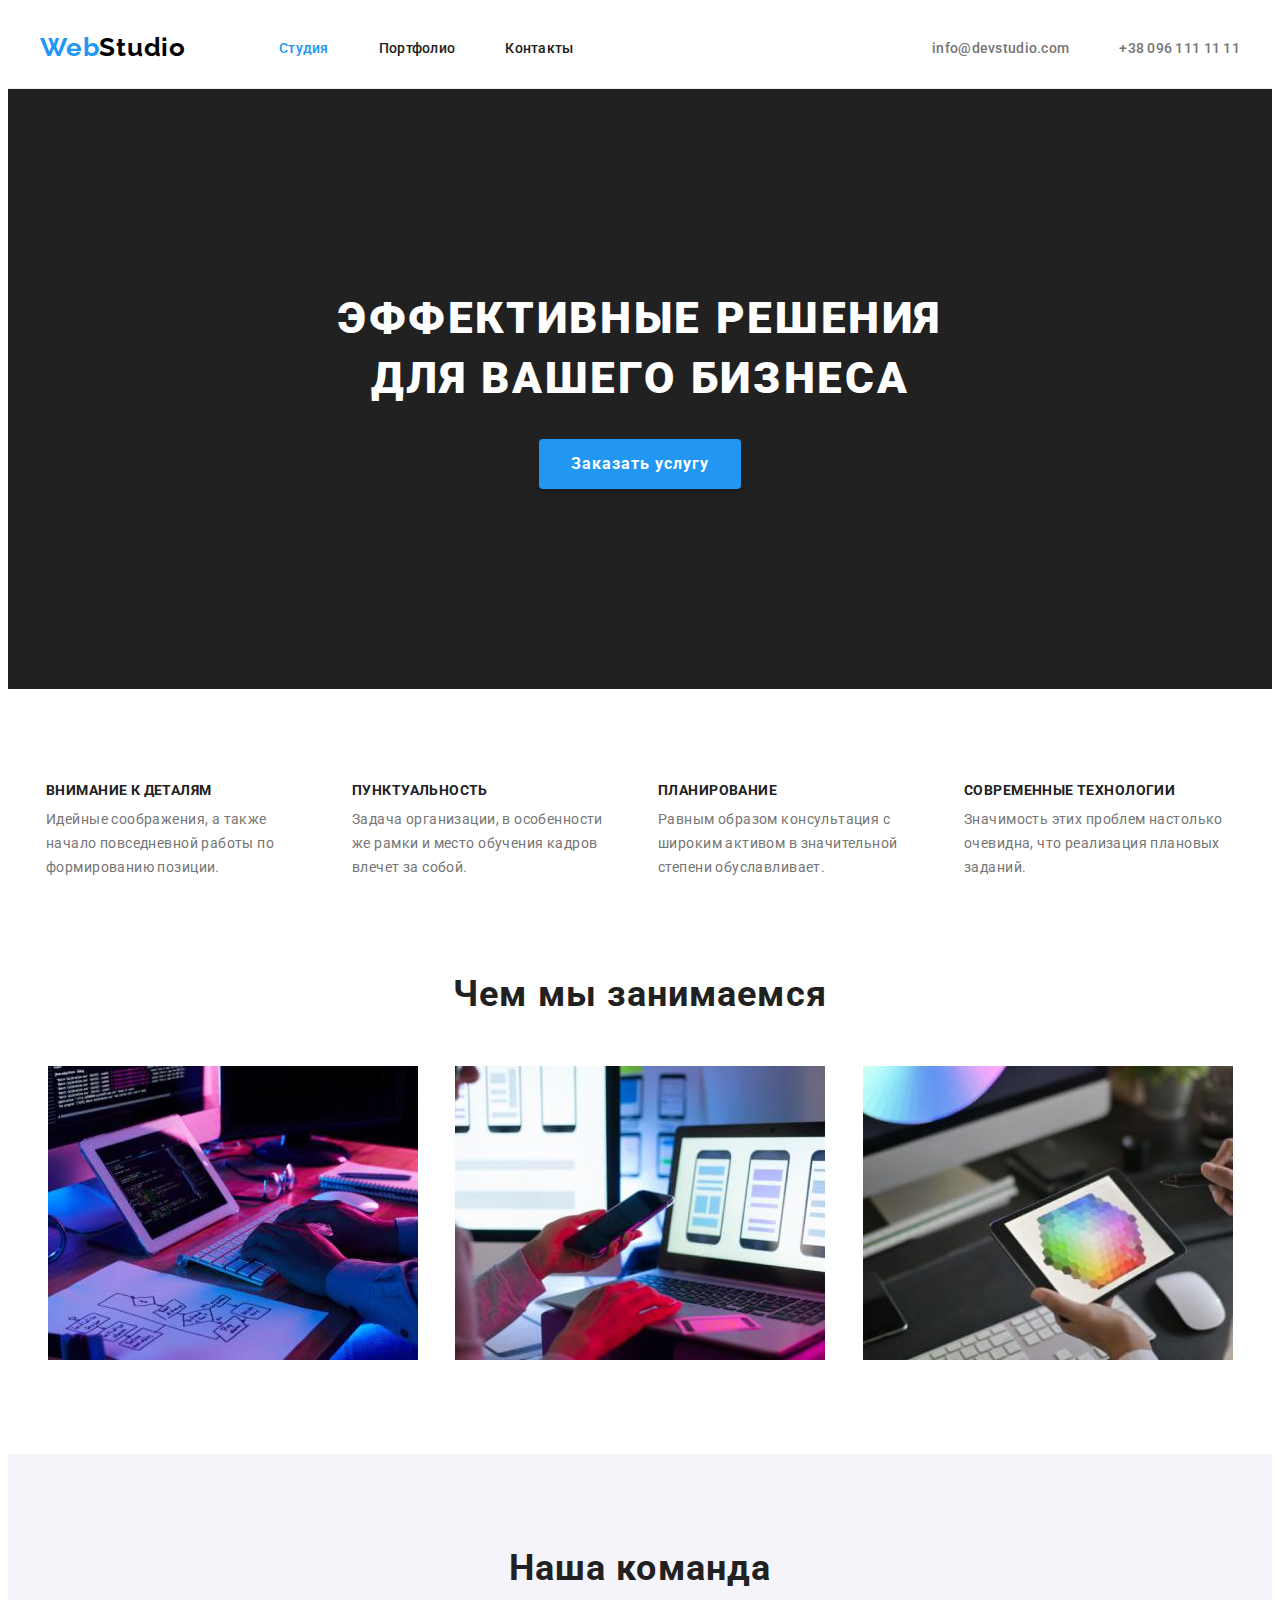
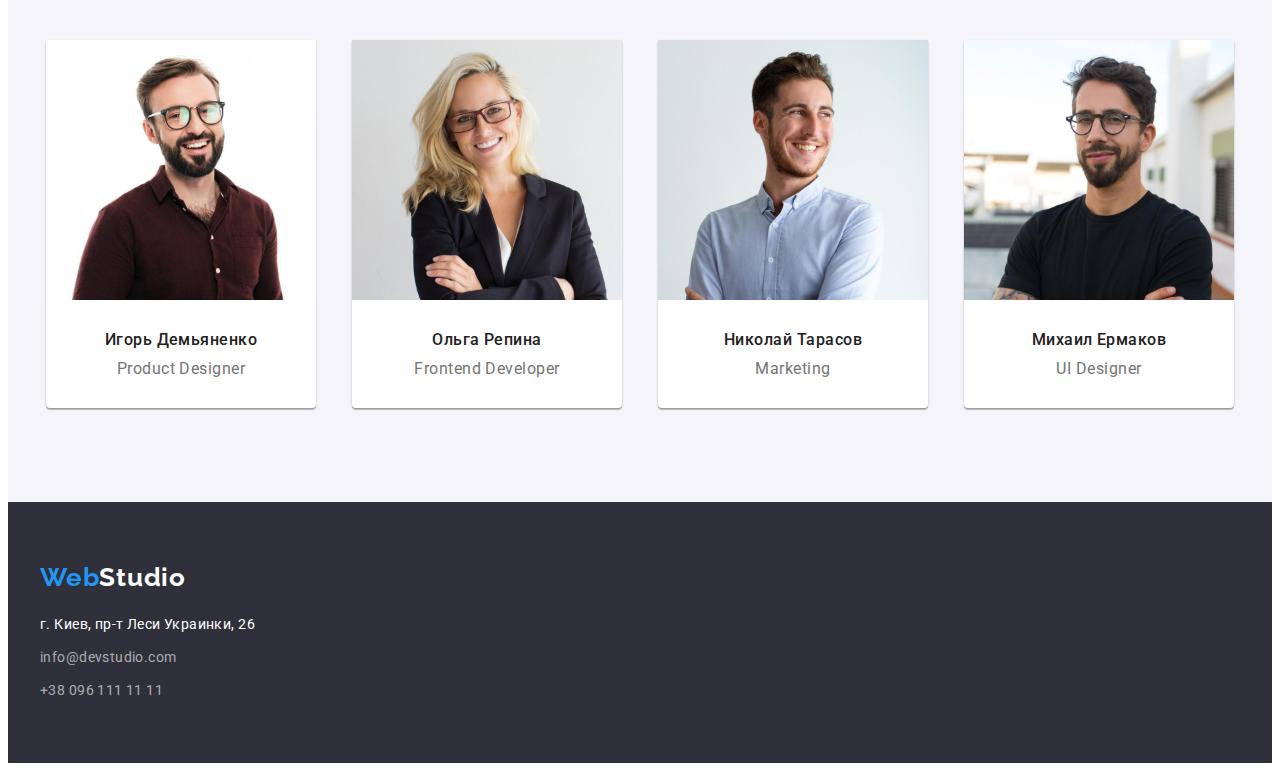
==== index.html @ 82dda958 "1" ====
<!DOCTYPE html>
<html lang="ru">

<head>
    <meta charset="UTF-8">
    <meta http-equiv="X-UA-Compatible" content="IE=edge">
    <meta name="viewport" content="width=device-width, initial-scale=1.0">
    <link rel="stylesheet" href="https://cdnjs.cloudflare.com/ajax/libs/modern-normalize/1.1.0/modern-normalize.min.css" integrity="sha512-wpPYUAdjBVSE4KJnH1VR1HeZfpl1ub8YT/NKx4PuQ5NmX2tKuGu6U/JRp5y+Y8XG2tV+wKQpNHVUX03MfMFn9Q==" crossorigin="anonymous" referrerpolicy="no-referrer" />
    <link rel="preconnect" href="https://fonts.googleapis.com">
    <link rel="preconnect" href="https://fonts.gstatic.com" crossorigin>
    <link href="https://fonts.googleapis.com/css2?family=Raleway:wght@700&family=Roboto:wght@400;500;700;900&display=swap"
        rel="stylesheet">
    <link rel="stylesheet" href="./css/styles.css">
    <title>WebStudio</title>
</head>

<body>
    <header class="header">
        <div class="container header-container">
            <div class="header-logo"><a href="index.html" class="link logo-dark"><span class="web">Web</span>Studio</a></div>
                <nav class="header-nav">
                        <ul class="menu-list">
                            <li class="menu-item">
                                <a href="index.html" class="link menu-link current">Студия</a>
                            </li>
                            <li class="menu-item">
                                <a href="portfolio.html" class="link menu-link">Портфолио</a>
                            </li>
                            <li class="menu-item">
                                <a href="" class="link menu-link">Контакты</a>
                            </li>
                        </ul>
                </nav>
                <ul class="contacts-list">
                        <li class="contacts-item">
                            <a href="mailto:info@devstudio.com" class="link header-mail">info@devstudio.com</a>
                        </li>
                        <li class="contacts-item">
                            <a href="tel:+380961111111" class="link header-tel">+38 096 111 11 11</a>
                        </li>
                </ul>
        </div>
    </header>
        <main>
            <section class="first-section">
                <div class="container hero-section">
                    <h1 class="hero-title">Эффективные решения<br>для вашего бизнеса</h1>
                    <button type="button" class="hero-btn">Заказать услугу</button>
                </div>
            </section>
            <section class="second-section">
                <div class="container">
                    <h2 class="visually-hidden">Почему стоит выбрать нас</h2>
                    <ul class="reasons-list">
                        <li class="reasons-item">
                            <h3 class="reasons-item-title">Внимание к деталям</h3>
                            <p class="reasons-item-text">Идейные соображения, а также начало повседневной работы по формированию позиции.</p>
                        </li>

                        <li class="reasons-item">
                            <h3 class="reasons-item-title">Пунктуальность</h3>
                            <p class="reasons-item-text">Задача организации, в особенности же рамки и место обучения кадров влечет за собой.</p>
                        </li>

                        <li class="reasons-item">
                            <h3 class="reasons-item-title">Планирование</h3>
                            <p class="reasons-item-text">Равным образом консультация с широким активом в значительной степени обуславливает.</p>
                        </li>

                        <li class="reasons-item">
                            <h3 class="reasons-item-title">Современные технологии</h3>
                            <p class="reasons-item-text">Значимость этих проблем настолько очевидна, что реализация плановых заданий.</p>
                        </li>
                    </ul>
                </div>
            </section>
            <section class="third-section">
                <div class="container">
                    <h2 class="about-title">Чем мы занимаемся</h2>
                    <ul class="about-list">
                        <li class="about-list-item">
                            <img src="images/box-1.jpg" alt="Человек печатает на клавиатуре" width="370" height="294">
                        </li>
                        <li class="about-list-item">
                            <img src="images/box-2.jpg" alt="Человек держит телефон в руке" width="370" height="294">
                        </li>
                        <li class="about-list-item">
                            <img src="images/box-3.jpg" alt="Человек держит планшет в руке" width="370" height="294">
                        </li>
                    </ul>
                </div>
            </section>
            <section class="fourth-section workers-section">
                <div class="container">
                    <h2 class="workers-title">Наша команда</h2>
                    <ul class="workers-list">
                        <li class="workers-item">
                            <img src="images/img-1.jpg" alt="Фото Игоря Демьяненко" width="270" height="260">
                            <div class="workers-item-description">
                                <h3 class="workers-item-title">Игорь Демьяненко</h3>
                                <p lang="en" class="workers-item-text">Product Designer</p>
                            </div>
                        </li>
                        <li class="workers-item">
                            <img src="images/img-2.jpg" alt="Фото Ольги Репиной" width="270" height="260">
                            <div class="workers-item-description">
                                <h3 class="workers-item-title">Ольга Репина</h3>
                                <p lang="en" class="workers-item-text">Frontend Developer</p>
                            </div>
                        </li>
                        <li class="workers-item">
                            <img src="images/img-3.jpg" alt="Фото Николая Тарасова" width="270" height="260">
                            <div class="workers-item-description">
                                <h3 class="workers-item-title">Николай Тарасов</h3>
                                <p lang="en" class="workers-item-text">Marketing</p>
                            </div>
                        </li>
                        <li class="workers-item">
                            <img src="images/img-4.jpg" alt="Фото Михаила Ермакова" width="270" height="260">
                            <div class="workers-item-description">
                                <h3 class="workers-item-title">Михаил Ермаков</h3>
                                <p lang="en" class="workers-item-text">UI Designer</p>
                            </div>
                        </li>
                    </ul>
                </div>
            </section>
        </main>
        <footer class="footer">
            <div class="container">
                <div class="footer-logo"><a href="index.html" class="link logo-light"><span class="web">Web</span>Studio</a></div>
                <address class="contacts-adress">
                    <a href="https://goo.gl/maps/1FZgf9AXrZL42kgU6" target="_blank" rel="noopener noreferrer" class="link address">г. Киев, пр-т Леси Украинки, 26</a>
                </address>
                <ul>
                    <li class="contacts-list-item">
                        <a href="mailto:info@devstudio.com" class="link footer-mail">info@devstudio.com</a>
                    </li>
                    <li class="contacts-list-item">
                        <a href="tel:+380961111111" class="link footer-tel">+38 096 111 11 11</a>
                    </li>
                </ul>
            </div>
        </footer>
</body>
</html>
---- css/styles.css ----
:root {
  --header-color: #212121;
  --primary-title-color: #ffffff;
  --secondary-title-color: #212121;
  --primary-text-color: #757575;
  --accent-color: #2196f3;
  --hero-backgrond: #2f303a;
  --footer-background: #2f303a;
}
p,
h1,
h2,
h3,
h4,
h5,
h6 {
  margin: 0;
}

ul {
  margin: 0;
  padding: 0;
  list-style: none;
}

img {
  display: block;
}

button {
  cursor: pointer;
}

body {
  font-family: "Roboto", sans-serif;
}

.container {
  width: 1200px;
  padding-left: 15px;
  padding-right: 15px;
  margin: 0 auto;
}

.link {
  text-decoration: none;
}

.web {
  width: 145px;
  height: 31px;
  left: 215px;
  top: 24px;
  font-family: Raleway;
  font-weight: 700;
  font-size: 26px;
  line-height: 1.19;
  letter-spacing: 0.03em;
  color: var(--accent-color);
}

.logo-dark {
  width: 145px;
  height: 31px;
  left: 215px;
  top: 24px;
  font-family: Raleway;
  font-weight: 700;
  font-size: 26px;
  line-height: 1.19;
  letter-spacing: 0.03em;
  color: #000000;
}

.logo-light {
  width: 145px;
  height: 31px;
  left: 215px;
  top: 2157px;
  font-family: Raleway;
  font-weight: 700;
  font-size: 26px;
  line-height: 1.19;
  letter-spacing: 0.03em;
  color: #ffffff;
}

.visually-hidden {
  position: absolute;
  white-space: nowrap;
  width: 1px;
  height: 1px;
  overflow: hidden;
  border: 0;
  padding: 0;
  clip: rect(0 0 0 0);
  clip-path: inset(50%);
  margin: -1px;
}

/* ----------------------------------------header--------------------------------------- */
.header {
  padding-top: 24px;
  padding-bottom: 25px;
  display: flex;
  align-items: center;
  border-bottom: 1px solid #ececec;
}

.header-container {
  display: flex;
  align-items: center;
}

.header-nav {
  align-items: center;
}

.header-logo {
  margin-right: 93px;
}

.menu-list {
  display: flex;
}

.menu-item:not(:last-child) {
  margin-right: 50px;
}

.menu-link {
  font-weight: 500;
  font-size: 14px;
  line-height: 1.14;
  letter-spacing: 0.02em;
  color: var(--header-color);
}

.menu-link:hover,
.menu-link:focus {
  color: var(--accent-color);
}

.contacts-list {
  display: flex;
  margin-left: auto;
}

.contacts-item:not(:last-child) {
  margin-right: 50px;
}

.header-tel {
  font-weight: 500;
  font-size: 14px;
  line-height: 1.14;
  letter-spacing: 0.02em;
  color: var(--primary-text-color);
}

.header-tel:hover,
.header-tel:focus {
  color: var(--accent-color);
}

.header-mail {
  font-weight: 500;
  font-size: 14px;
  line-height: 1.14;
  letter-spacing: 0.02em;
  color: var(--primary-text-color);
}

.header-mail:hover,
.header-mail:focus {
  color: var(--accent-color);
}

.current {
  color: var(--accent-color);
}

/* -------------------------------------------studio main---------------------------- */
.first-section {
  background-color: #212121;
}

.hero-section {
  width: 1200px;
  padding-top: 200px;
  padding-bottom: 200px;
}

.hero-section .hero-title {
  font-weight: 900;
  font-size: 44px;
  line-height: 1.36;
  letter-spacing: 0.06em;
  text-transform: uppercase;
  color: var(--primary-title-color);
  margin-bottom: 30px;
  text-align: center;
}

.hero-btn {
  font-family: inherit;
  font-weight: 700;
  font-size: 16px;
  line-height: 1.87;
  letter-spacing: 0.06em;
  color: #ffffff;
  background: #2196f3;
  box-shadow: 0px 4px 4px rgba(0, 0, 0, 0.15);
  border-radius: 4px;
  border: 1px;
  min-width: 200px;
  display: block;
  padding: 10px 32px;
  margin: 0 auto;
}

.hero-btn:hover,
.hero-btn:focus {
  background: #188ce8;
  box-shadow: 0px 4px 4px rgba(0, 0, 0, 0.15);
  border-radius: 4px;
}

.second-section {
  padding-top: 94px;
  padding-bottom: 94px;
}

.reasons-list {
  display: flex;
  justify-content: space-evenly;
  align-items: flex-start;
}

.reasons-item {
  width: 270px;
}

.reasons-item:not(:last-child) {
  margin-right: 30px;
}

.reasons-item-title {
  font-size: 14px;
  line-height: 1.14;
  letter-spacing: 0.03em;
  text-transform: uppercase;
  color: var(--secondary-title-color);
  margin-bottom: 10px;
}

.reasons-item-text {
  font-size: 14px;
  line-height: 1.71;
  letter-spacing: 0.03em;
  color: var(--primary-text-color);
}

.third-section {
  padding-bottom: 94px;
}

.about-title {
  font-size: 36px;
  line-height: 1.16;
  text-align: center;
  letter-spacing: 0.03em;
  color: var(--secondary-title-color);
  margin-bottom: 50px;
}

.about-list {
  display: flex;
  justify-content: space-evenly;
}

.about-list-item:not(:last-child) {
  margin-right: 30px;
}

.fourth-section {
  padding-top: 94px;
  padding-bottom: 94px;
}

.workers-section {
  background-color: #f5f4fa;
}

.workers-title {
  font-size: 36px;
  line-height: 1.16;
  text-align: center;
  letter-spacing: 0.03em;
  color: var(--secondary-title-color);
  margin-bottom: 50px;
}

.workers-list {
  display: flex;
  justify-content: space-evenly;
}

.workers-item {
  background: #ffffff;
  box-shadow: 0px 1px 3px rgba(0, 0, 0, 0.12), 0px 1px 1px rgba(0, 0, 0, 0.14),
    0px 2px 1px rgba(0, 0, 0, 0.2);
  border-radius: 0px 0px 4px 4px;
}

.workers-item:not(:last-child) {
  margin-right: 30px;
}

.workers-item-description {
  padding-top: 30px;
  padding-bottom: 30px;
  text-align: center;
}

.workers-item-title {
  font-weight: 500;
  font-size: 16px;
  line-height: 1.19;
  letter-spacing: 0.03em;
  color: var(--secondary-title-color);
  margin-bottom: 10px;
}

.workers-item-text {
  font-size: 16px;
  line-height: 1.19;
  letter-spacing: 0.03em;
  color: var(--primary-text-color);
}

/* ----------------------------------portfolio main----------------------- */
.portfolio-section {
  padding-top: 94px;
  padding-bottom: 94px;
}

.filters-list {
  display: flex;
  margin-bottom: 50px;
  justify-content: center;
}

.filters-btn {
  font-family: inherit;
  font-weight: 500;
  font-size: 16px;
  line-height: 1.62;
  text-align: center;
  letter-spacing: 0.03em;
  color: var(--secondary-title-color);
  margin-right: 8px;
  padding: 6px 22px;
  background-color: #f5f4fa;
  border-color: #f5f4fa;
  border: 1px;
  border-radius: 4px;
}

.filters-btn:hover,
.filters-btn:focus {
  font-family: inherit;
  font-weight: 500;
  font-size: 16px;
  line-height: 1.62;
  text-align: center;
  letter-spacing: 0.03em;
  color: #ffffff;
  background-color: var(--accent-color);
  box-shadow: 0px 3px 1px rgba(0, 0, 0, 0.1), 0px 1px 2px rgba(0, 0, 0, 0.08),
    0px 2px 2px rgba(0, 0, 0, 0.12);
}

.work-examples-list {
  display: flex;
  flex-wrap: wrap;
  margin-left: -30px;
  margin-bottom: -30px;
}

.work-examples-item {
  flex-basis: calc((100% - 3 * 30px) / 3);
  margin-left: 30px;
  margin-bottom: 30px;
}

.work-examples-description {
  padding: 20px 24px;
  border: 1px solid #eeeeee;
}

.work-examples-title {
  font-size: 18px;
  line-height: 2;
  letter-spacing: 0.06em;
  color: var(--secondary-title-color);
  margin-bottom: 4px;
}

.work-examples-text {
  font-size: 16px;
  line-height: 1.87;
  letter-spacing: 0.03em;
  color: var(--primary-text-color);
}
/* -----------------------------footer------------------------ */

.footer {
  background-color: var(--hero-backgrond);
  padding-top: 60px;
  padding-bottom: 60px;
}

.footer-logo {
  margin-bottom: 20px;
}

.footer-mail {
  font-weight: 400;
  font-size: 14px;
  line-height: 1.71;
  letter-spacing: 0.03em;
  color: rgba(255, 255, 255, 0.6);
}

.footer-mail:hover,
.footer-mail:focus {
  color: var(--accent-color);
}

.footer-tel {
  font-weight: 400;
  font-size: 14px;
  line-height: 1.71;
  letter-spacing: 0.03em;
  color: rgba(255, 255, 255, 0.6);
}

.footer-tel:hover,
.footer-tel:focus {
  color: var(--accent-color);
}

.contacts-adress {
  margin-bottom: 9px;
}

.contacts-list-item:not(:last-child) {
  margin-bottom: 9px;
}

.address {
  font-style: normal;
  font-weight: 400;
  font-size: 14px;
  line-height: 1.71;
  letter-spacing: 0.03em;
  color: #ffffff;
}

.address:hover,
.address:focus {
  color: var(--accent-color);
}
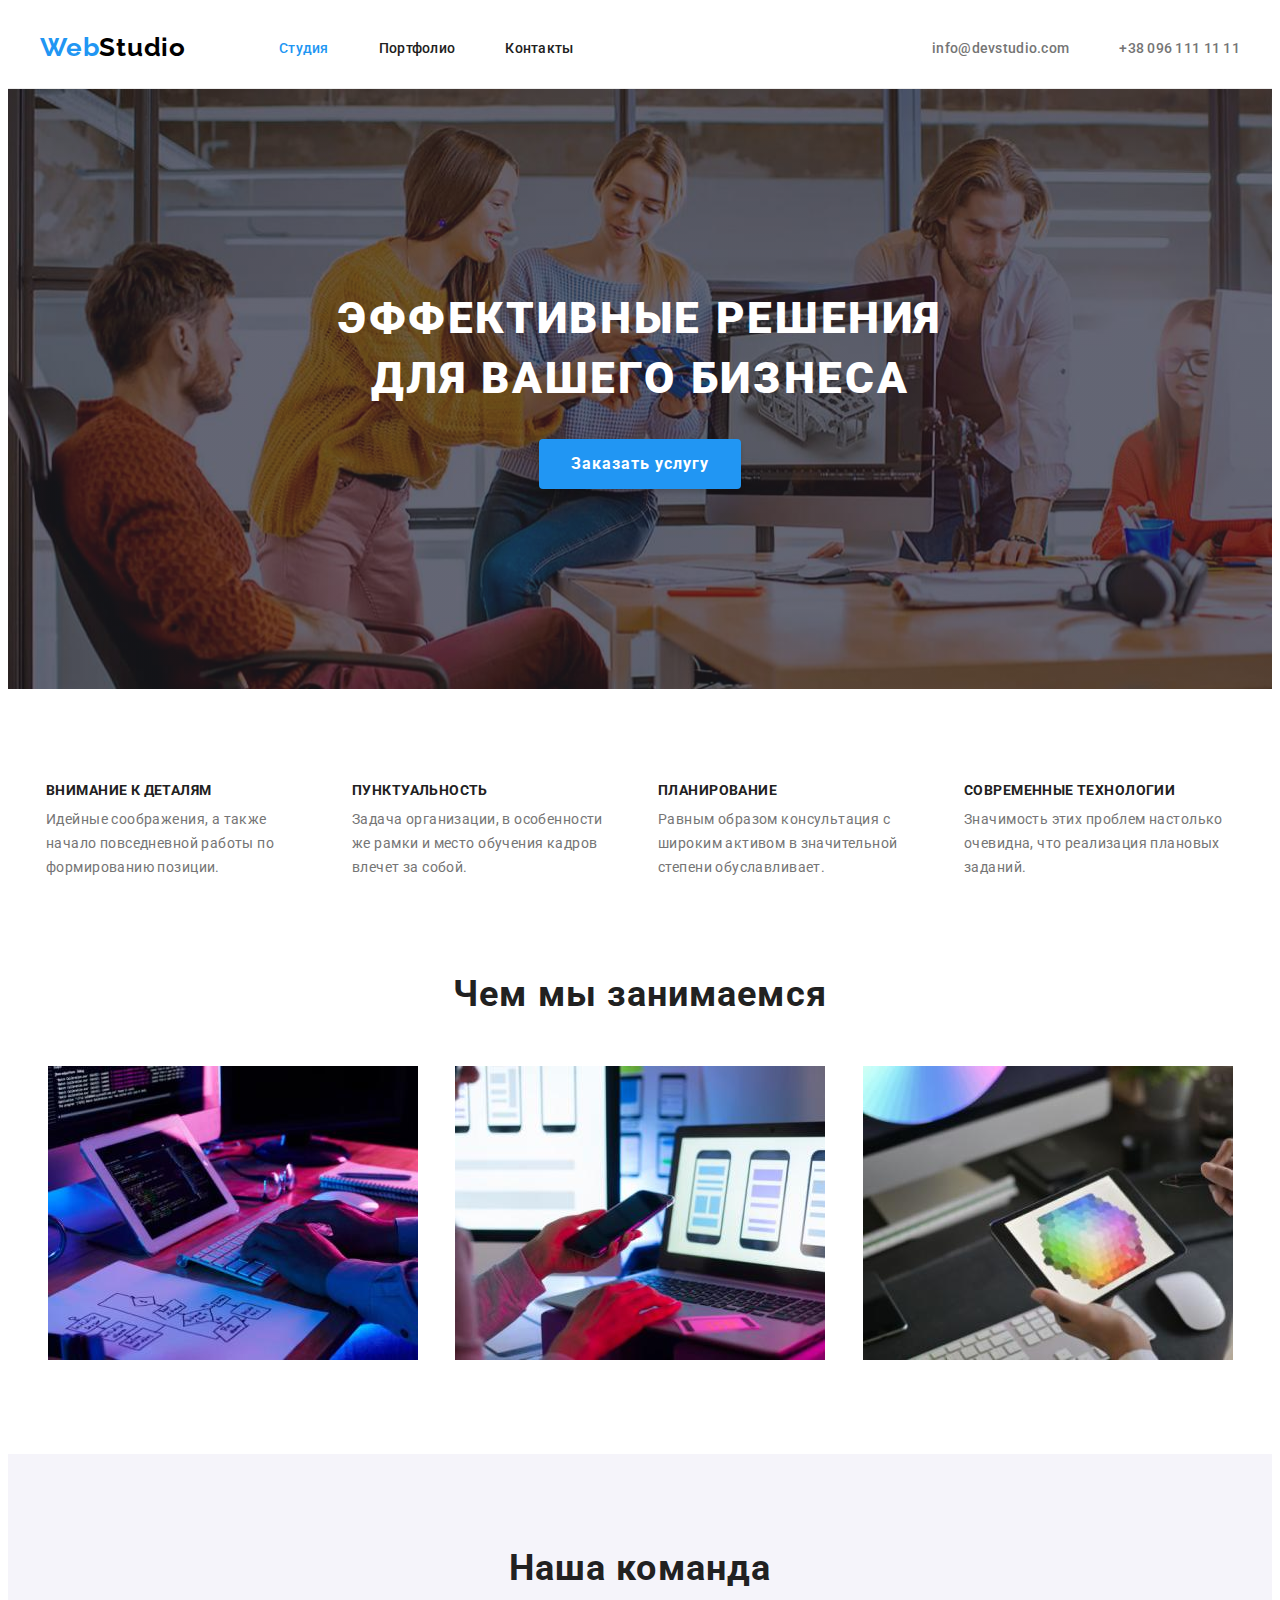
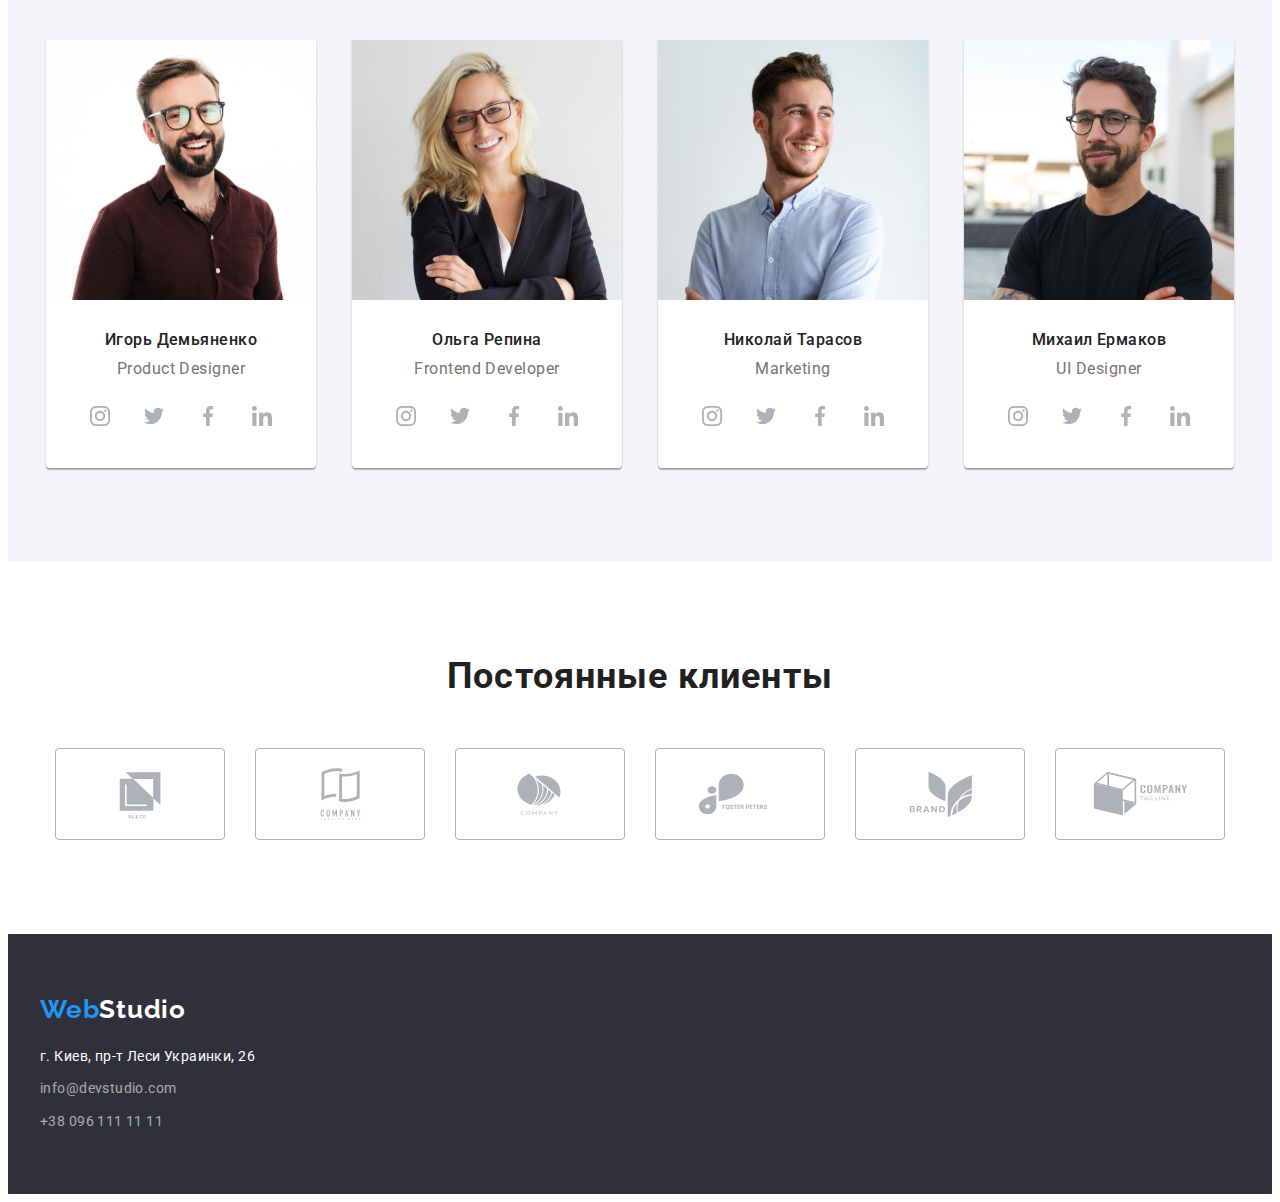
==== commit d6264560: "Добавила секцию клиентов" ====
--- a/index.html
+++ b/index.html
@@ -99,6 +99,36 @@
                             <div class="workers-item-description">
                                 <h3 class="workers-item-title">Игорь Демьяненко</h3>
                                 <p lang="en" class="workers-item-text">Product Designer</p>
+                                <ul class="social-list workers-social">
+                                    <li class="social-item">
+                                        <a href="" class="social-link">
+                                            <svg class="social-icon" width="20" height="20">
+                                                <use href="./images/sprite.svg#icon-instagram"></use>
+                                            </svg>
+                                        </a>
+                                    </li>
+                                    <li class="social-item">
+                                        <a href="" class="social-link">
+                                            <svg class="social-icon" width="20" height="20">
+                                                <use href="./images/sprite.svg#icon-twitter"></use>
+                                            </svg>
+                                        </a>
+                                    </li>
+                                    <li class="social-item">
+                                        <a href="" class="social-link">
+                                            <svg class="social-icon" width="20" height="20">
+                                                <use href="./images/sprite.svg#icon-facebook"></use>
+                                            </svg>
+                                        </a>
+                                    </li>
+                                    <li class="social-item">
+                                        <a href="" class="social-link">
+                                            <svg class="social-icon" width="20" height="20">
+                                                <use href="./images/sprite.svg#icon-linkedin"></use>
+                                            </svg>
+                                        </a>
+                                    </li>
+                                </ul>
                             </div>
                         </li>
                         <li class="workers-item">
@@ -106,6 +136,36 @@
                             <div class="workers-item-description">
                                 <h3 class="workers-item-title">Ольга Репина</h3>
                                 <p lang="en" class="workers-item-text">Frontend Developer</p>
+                                <ul class="social-list workers-social">
+                                    <li class="social-item">
+                                        <a href="" class="social-link">
+                                            <svg class="social-icon" width="20" height="20">
+                                                <use href="./images/sprite.svg#icon-instagram"></use>
+                                            </svg>
+                                        </a>
+                                    </li>
+                                    <li class="social-item">
+                                        <a href="" class="social-link">
+                                            <svg class="social-icon" width="20" height="20">
+                                                <use href="./images/sprite.svg#icon-twitter"></use>
+                                            </svg>
+                                        </a>
+                                    </li>
+                                    <li class="social-item">
+                                        <a href="" class="social-link">
+                                            <svg class="social-icon" width="20" height="20">
+                                                <use href="./images/sprite.svg#icon-facebook"></use>
+                                            </svg>
+                                        </a>
+                                    </li>
+                                    <li class="social-item">
+                                        <a href="" class="social-link">
+                                            <svg class="social-icon" width="20" height="20">
+                                                <use href="./images/sprite.svg#icon-linkedin"></use>
+                                            </svg>
+                                        </a>
+                                    </li>
+                                </ul>
                             </div>
                         </li>
                         <li class="workers-item">
@@ -113,6 +173,36 @@
                             <div class="workers-item-description">
                                 <h3 class="workers-item-title">Николай Тарасов</h3>
                                 <p lang="en" class="workers-item-text">Marketing</p>
+                                <ul class="social-list workers-social">
+                                    <li class="social-item">
+                                        <a href="" class="social-link">
+                                            <svg class="social-icon" width="20" height="20">
+                                                <use href="./images/sprite.svg#icon-instagram"></use>
+                                            </svg>
+                                        </a>
+                                    </li>
+                                    <li class="social-item">
+                                        <a href="" class="social-link">
+                                            <svg class="social-icon" width="20" height="20">
+                                                <use href="./images/sprite.svg#icon-twitter"></use>
+                                            </svg>
+                                        </a>
+                                    </li>
+                                    <li class="social-item">
+                                        <a href="" class="social-link">
+                                            <svg class="social-icon" width="20" height="20">
+                                                <use href="./images/sprite.svg#icon-facebook"></use>
+                                            </svg>
+                                        </a>
+                                    </li>
+                                    <li class="social-item">
+                                        <a href="" class="social-link">
+                                            <svg class="social-icon" width="20" height="20">
+                                                <use href="./images/sprite.svg#icon-linkedin"></use>
+                                            </svg>
+                                        </a>
+                                    </li>
+                                </ul>
                             </div>
                         </li>
                         <li class="workers-item">
@@ -120,7 +210,86 @@
                             <div class="workers-item-description">
                                 <h3 class="workers-item-title">Михаил Ермаков</h3>
                                 <p lang="en" class="workers-item-text">UI Designer</p>
+                                <ul class="social-list workers-social">
+                                    <li class="social-item">
+                                        <a href="" class="social-link">
+                                            <svg class="social-icon" width="20" height="20">
+                                                <use href="./images/sprite.svg#icon-instagram"></use>
+                                            </svg>
+                                        </a>
+                                    </li>
+                                    <li class="social-item">
+                                        <a href="" class="social-link">
+                                            <svg class="social-icon" width="20" height="20">
+                                                <use href="./images/sprite.svg#icon-twitter"></use>
+                                            </svg>
+                                        </a>
+                                    </li>
+                                    <li class="social-item">
+                                        <a href="" class="social-link">
+                                            <svg class="social-icon" width="20" height="20">
+                                                <use href="./images/sprite.svg#icon-facebook"></use>
+                                            </svg>
+                                        </a>
+                                    </li>
+                                    <li class="social-item">
+                                        <a href="" class="social-link">
+                                            <svg class="social-icon" width="20" height="20">
+                                                <use href="./images/sprite.svg#icon-linkedin"></use>
+                                            </svg>
+                                        </a>
+                                    </li>
+                                </ul>
                             </div>
+                        </li>
+                    </ul>
+                </div>
+            </section>
+            <section class="fifth-section">
+                <div class="container">
+                    <h2 class="clients-title">Постоянные клиенты</h2>
+                    <ul class="clients-list">
+                        <li class="clients-item">
+                            <a href="" class="clients-link">
+                                <svg class="clients-icon" width="106" height="60">
+                                    <use href="./images/sprite.svg#icon-logo-ya-co"></use>
+                                </svg>
+                            </a>
+                        </li>
+                        <li class="clients-item">
+                            <a href="" class="clients-link">
+                                <svg class="clients-icon" width="106" height="60">
+                                    <use href="./images/sprite.svg#icon-logo-tagline-here"></use>
+                                </svg>
+                            </a>
+                        </li>
+                        <li class="clients-item">
+                            <a href="" class="clients-link">
+                                <svg class="clients-icon" width="106" height="60">
+                                    <use href="./images/sprite.svg#icon-logo-company"></use>
+                                </svg>
+                            </a>
+                        </li>
+                        <li class="clients-item">
+                            <a href="" class="clients-link">
+                                <svg class="clients-icon" width="106" height="60">
+                                    <use href="./images/sprite.svg#icon-logo-foster-peters"></use>
+                                </svg>
+                            </a>
+                        </li>
+                        <li class="clients-item">
+                            <a href="" class="clients-link">
+                                <svg class="clients-icon" width="106" height="60">
+                                    <use href="./images/sprite.svg#icon-logo-brand"></use>
+                                </svg>
+                            </a>
+                        </li>
+                        <li class="clients-item">
+                            <a href="" class="clients-link">
+                                <svg class="clients-icon" width="106" height="60">
+                                    <use href="./images/sprite.svg#icon-logo-tagline"></use>
+                                </svg>
+                            </a>
                         </li>
                     </ul>
                 </div>
--- a/css/styles.css
+++ b/css/styles.css
@@ -183,6 +183,13 @@
 /* -------------------------------------------studio main---------------------------- */
 .first-section {
   background-color: #212121;
+  background-image: linear-gradient(
+      rgba(47, 48, 58, 0.4),
+      rgba(47, 48, 58, 0.4)
+    ),
+    url(../images/bg-img.jpg);
+  background-repeat: no-repeat;
+  background-size: cover;
 }
 
 .hero-section {
@@ -337,8 +344,93 @@
   line-height: 1.19;
   letter-spacing: 0.03em;
   color: var(--primary-text-color);
-}
-
+  margin-bottom: 16px;
+}
+
+.social-list {
+  display: flex;
+  justify-content: center;
+}
+
+.social-item {
+  width: 44px;
+  height: 44px;
+}
+
+.social-item:not(:last-child) {
+  margin-right: 10px;
+}
+
+.social-link {
+  width: 100%;
+  height: 100%;
+  background-color: #ffffff;
+  border-radius: 50%;
+  display: flex;
+  align-items: center;
+  justify-content: center;
+}
+
+.social-link:hover,
+.social-link:focus {
+  background-color: var(--accent-color);
+}
+
+.social-link:hover .social-icon,
+.social-link:focus .social-icon {
+  fill: #ffffff;
+}
+
+.social-icon {
+  fill: #afb1b8;
+}
+
+.fifth-section {
+  padding-top: 94px;
+  padding-bottom: 94px;
+}
+
+.clients-title {
+  font-weight: 700;
+  font-size: 36px;
+  line-height: 1.16;
+  text-align: center;
+  letter-spacing: 0.03em;
+  color: var(--secondary-title-color);
+  margin-bottom: 50px;
+}
+
+.clients-list {
+  display: flex;
+  justify-content: center;
+}
+
+.clients-item {
+  width: 170px;
+  height: 92px;
+  border: 1px solid #afb1b8;
+  box-sizing: border-box;
+  border-radius: 4px;
+  padding: 16px 32px;
+}
+
+.clients-item:not(:last-child) {
+  margin-right: 30px;
+}
+
+.clients-link {
+  width: 100%;
+  height: 100%;
+}
+
+.clients-link:hover .clients-icon,
+.clients-link:focus .clients-icon {
+  fill: var(--accent-color);
+}
+
+.clients-icon {
+  fill: #afb1b8;
+}
 /* ----------------------------------portfolio main----------------------- */
 .portfolio-section {
   padding-top: 94px;
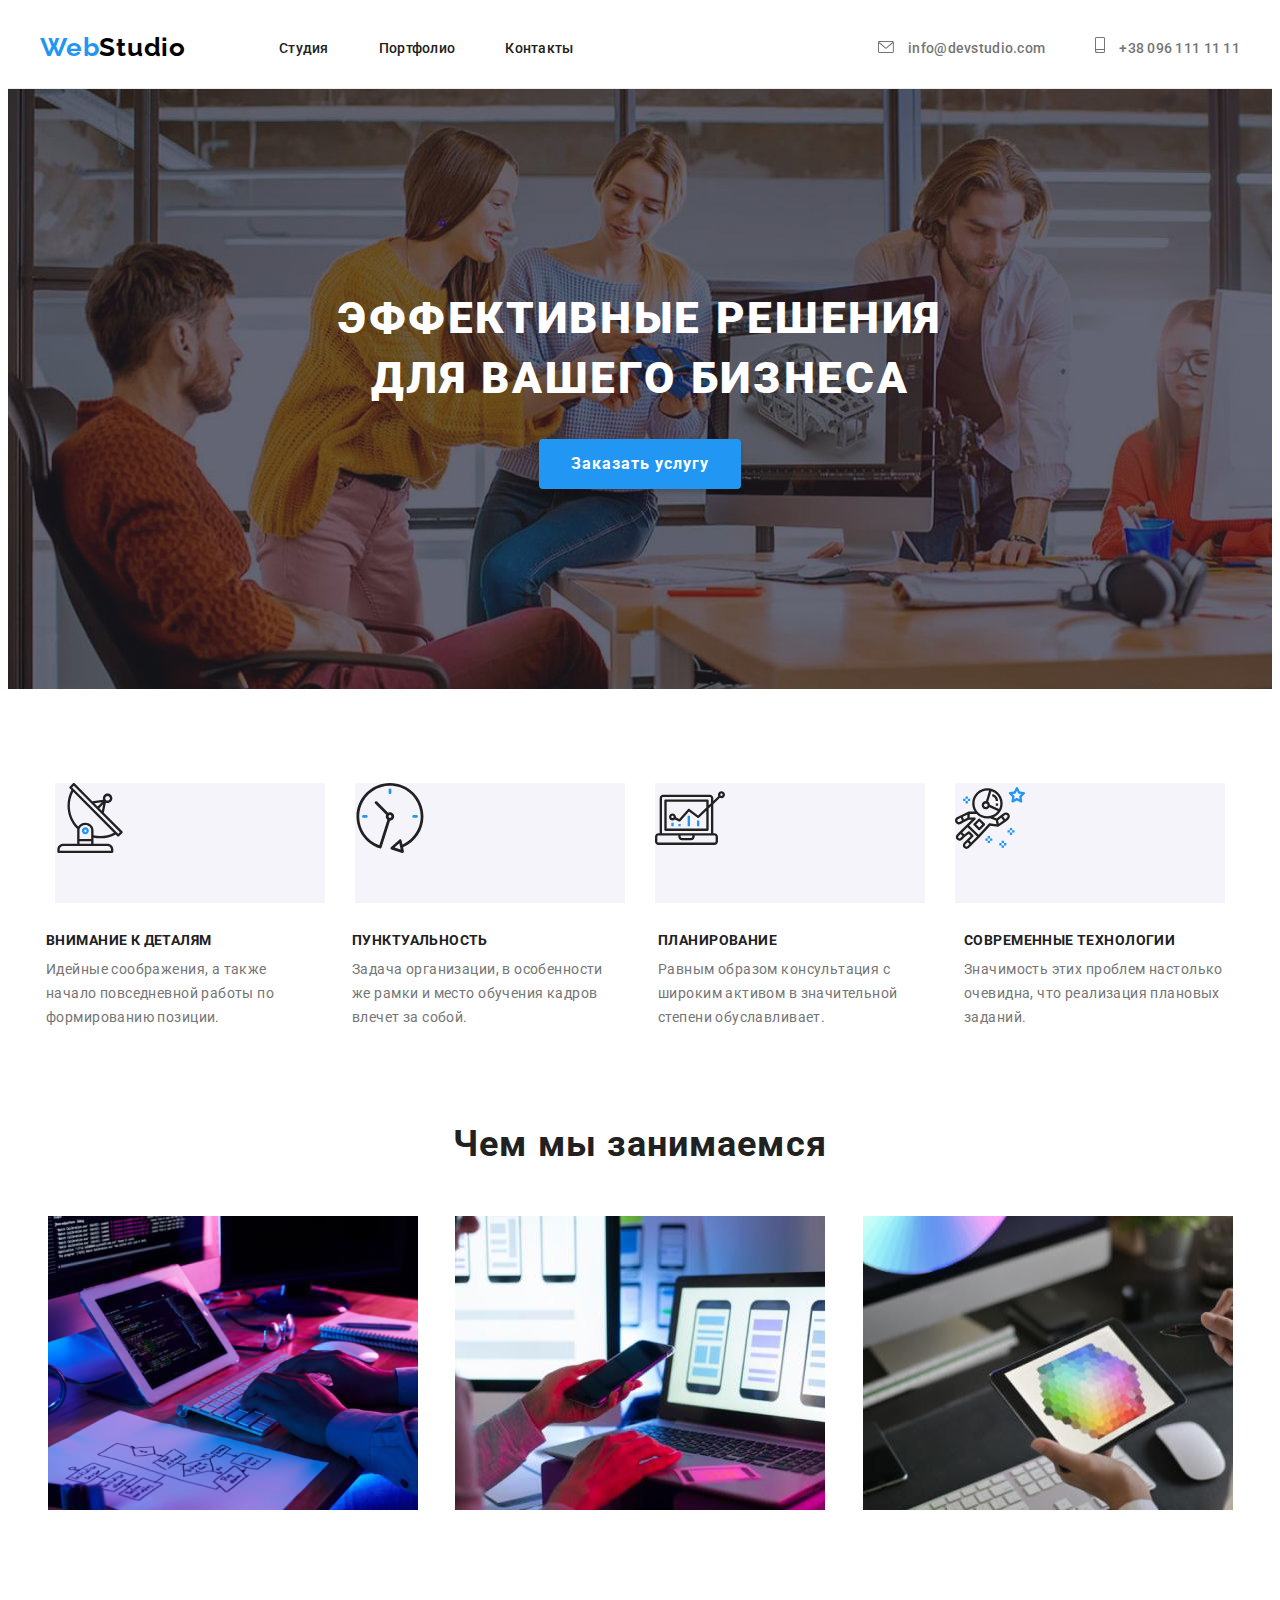
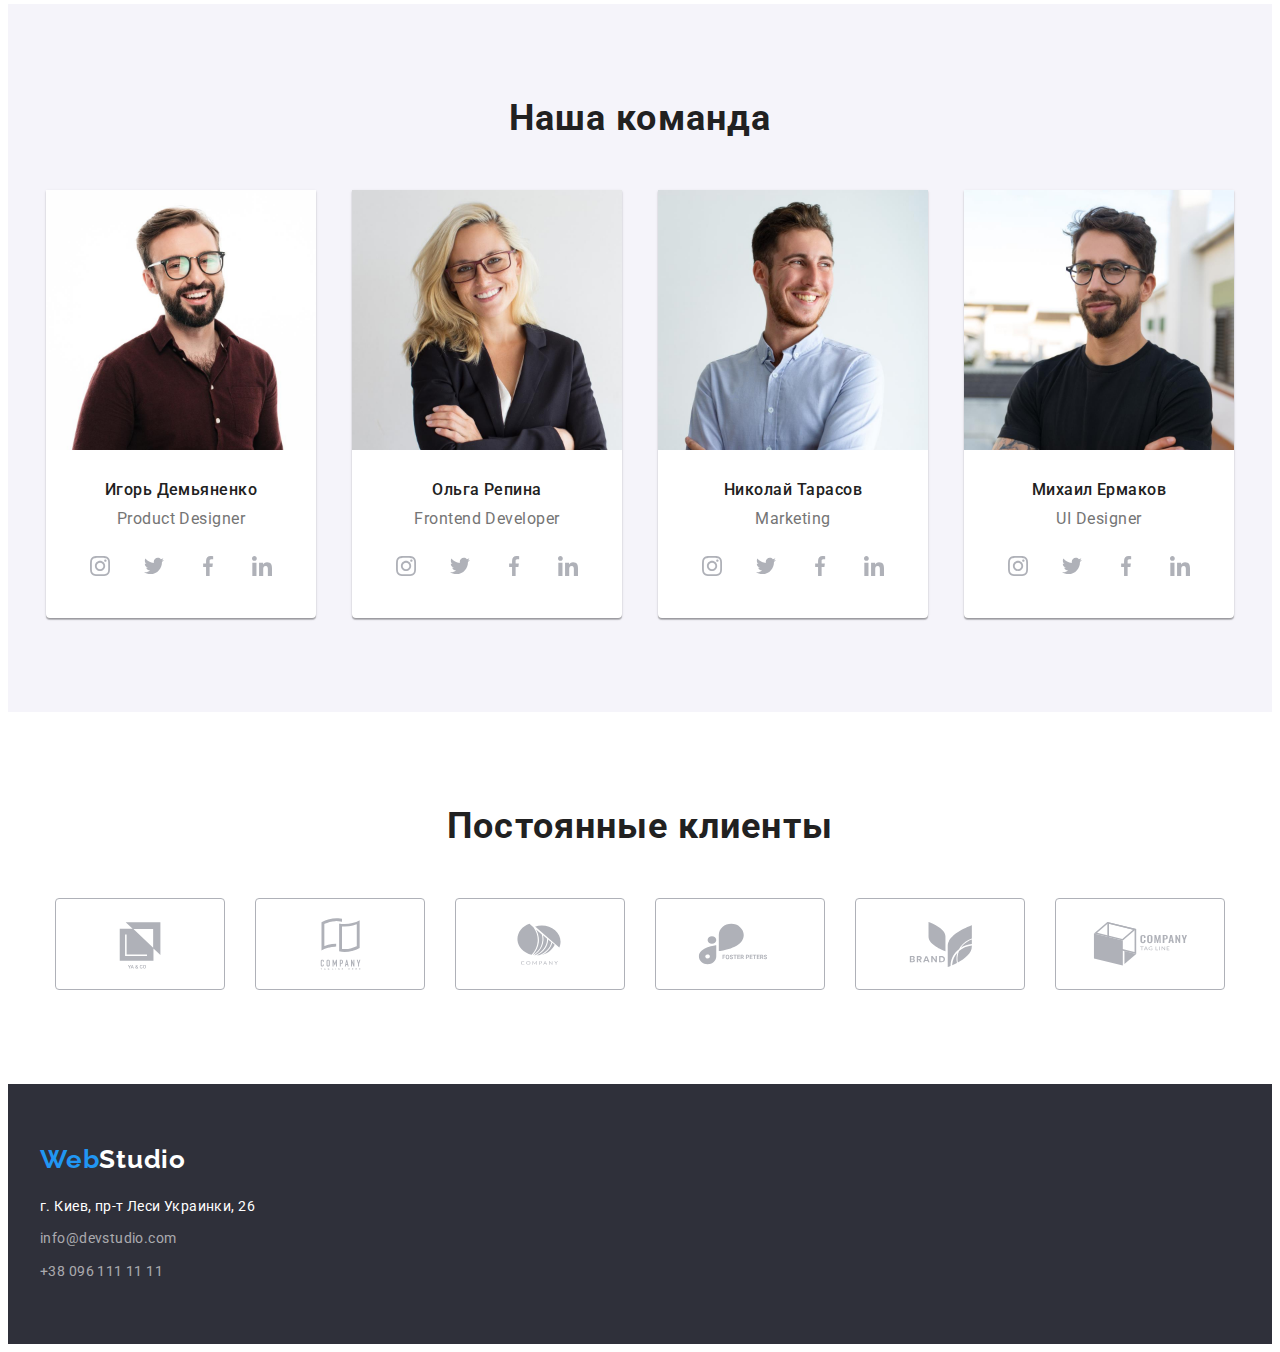
==== commit 75e2b1e7: "Добавила иконки в хедере" ====
--- a/index.html
+++ b/index.html
@@ -33,9 +33,15 @@
                 </nav>
                 <ul class="contacts-list">
                         <li class="contacts-item">
+                            <svg class="header-icon" width="16" height="12">
+                                <use href="./images/sprite.svg#icon-envelope"></use>
+                            </svg>
                             <a href="mailto:info@devstudio.com" class="link header-mail">info@devstudio.com</a>
                         </li>
                         <li class="contacts-item">
+                            <svg class="header-icon" width="10" height="16">
+                                <use href="./images/sprite.svg#icon-smartphone"></use>
+                            </svg>
                             <a href="tel:+380961111111" class="link header-tel">+38 096 111 11 11</a>
                         </li>
                 </ul>
@@ -51,22 +57,41 @@
             <section class="second-section">
                 <div class="container">
                     <h2 class="visually-hidden">Почему стоит выбрать нас</h2>
+                    <ul class="icons-list">
+                        <li class="icons-list-item">
+                            <svg class="reasons-icon" width="70" height="70">
+                                <use href="./images/sprite.svg#icon-antenna"></use>
+                            </svg>
+                        </li>
+                        <li class="icons-list-item">
+                            <svg class="reasons-icon" width="70" height="70">
+                                <use href="./images/sprite.svg#icon-clock"></use>
+                            </svg>
+                        </li>
+                        <li class="icons-list-item">
+                            <svg class="reasons-icon" width="70" height="70">
+                                <use href="./images/sprite.svg#icon-diagram"></use>
+                            </svg>
+                        </li>
+                        <li class="icons-list-item">
+                            <svg class="reasons-icon" width="70" height="70">
+                                <use href="./images/sprite.svg#icon-astronaut"></use>
+                            </svg>
+                        </li>
+                    </ul>
                     <ul class="reasons-list">
                         <li class="reasons-item">
                             <h3 class="reasons-item-title">Внимание к деталям</h3>
                             <p class="reasons-item-text">Идейные соображения, а также начало повседневной работы по формированию позиции.</p>
                         </li>
-
                         <li class="reasons-item">
                             <h3 class="reasons-item-title">Пунктуальность</h3>
                             <p class="reasons-item-text">Задача организации, в особенности же рамки и место обучения кадров влечет за собой.</p>
                         </li>
-
                         <li class="reasons-item">
                             <h3 class="reasons-item-title">Планирование</h3>
                             <p class="reasons-item-text">Равным образом консультация с широким активом в значительной степени обуславливает.</p>
                         </li>
-
                         <li class="reasons-item">
                             <h3 class="reasons-item-title">Современные технологии</h3>
                             <p class="reasons-item-text">Значимость этих проблем настолько очевидна, что реализация плановых заданий.</p>
--- a/css/styles.css
+++ b/css/styles.css
@@ -141,9 +141,17 @@
   color: var(--accent-color);
 }
 
+.header-icon {
+  margin-right: 10px;
+}
+
 .contacts-list {
   display: flex;
   margin-left: auto;
+  fill: var(--accent-color);
+  align-items: center;
+}
+.contacts-item {
 }
 
 .contacts-item:not(:last-child) {
@@ -173,10 +181,6 @@
 
 .header-mail:hover,
 .header-mail:focus {
-  color: var(--accent-color);
-}
-
-.current {
   color: var(--accent-color);
 }
 
@@ -238,6 +242,26 @@
   padding-bottom: 94px;
 }
 
+.icons-list {
+  display: flex;
+  justify-content: center;
+  align-items: center;
+}
+
+.icons-list-item {
+  background-color: #f5f4fa;
+  width: 270px;
+  height: 120px;
+  margin-bottom: 30px;
+  align-items: center;
+}
+.icons-list-item:not(:last-child) {
+  margin-right: 30px;
+}
+
+.reasons-icon {
+}
+
 .reasons-list {
   display: flex;
   justify-content: space-evenly;
@@ -418,6 +442,11 @@
   margin-right: 30px;
 }
 
+.clients-item:hover,
+.clients-item:focus {
+  border-color: var(--accent-color);
+}
+
 .clients-link {
   width: 100%;
   height: 100%;
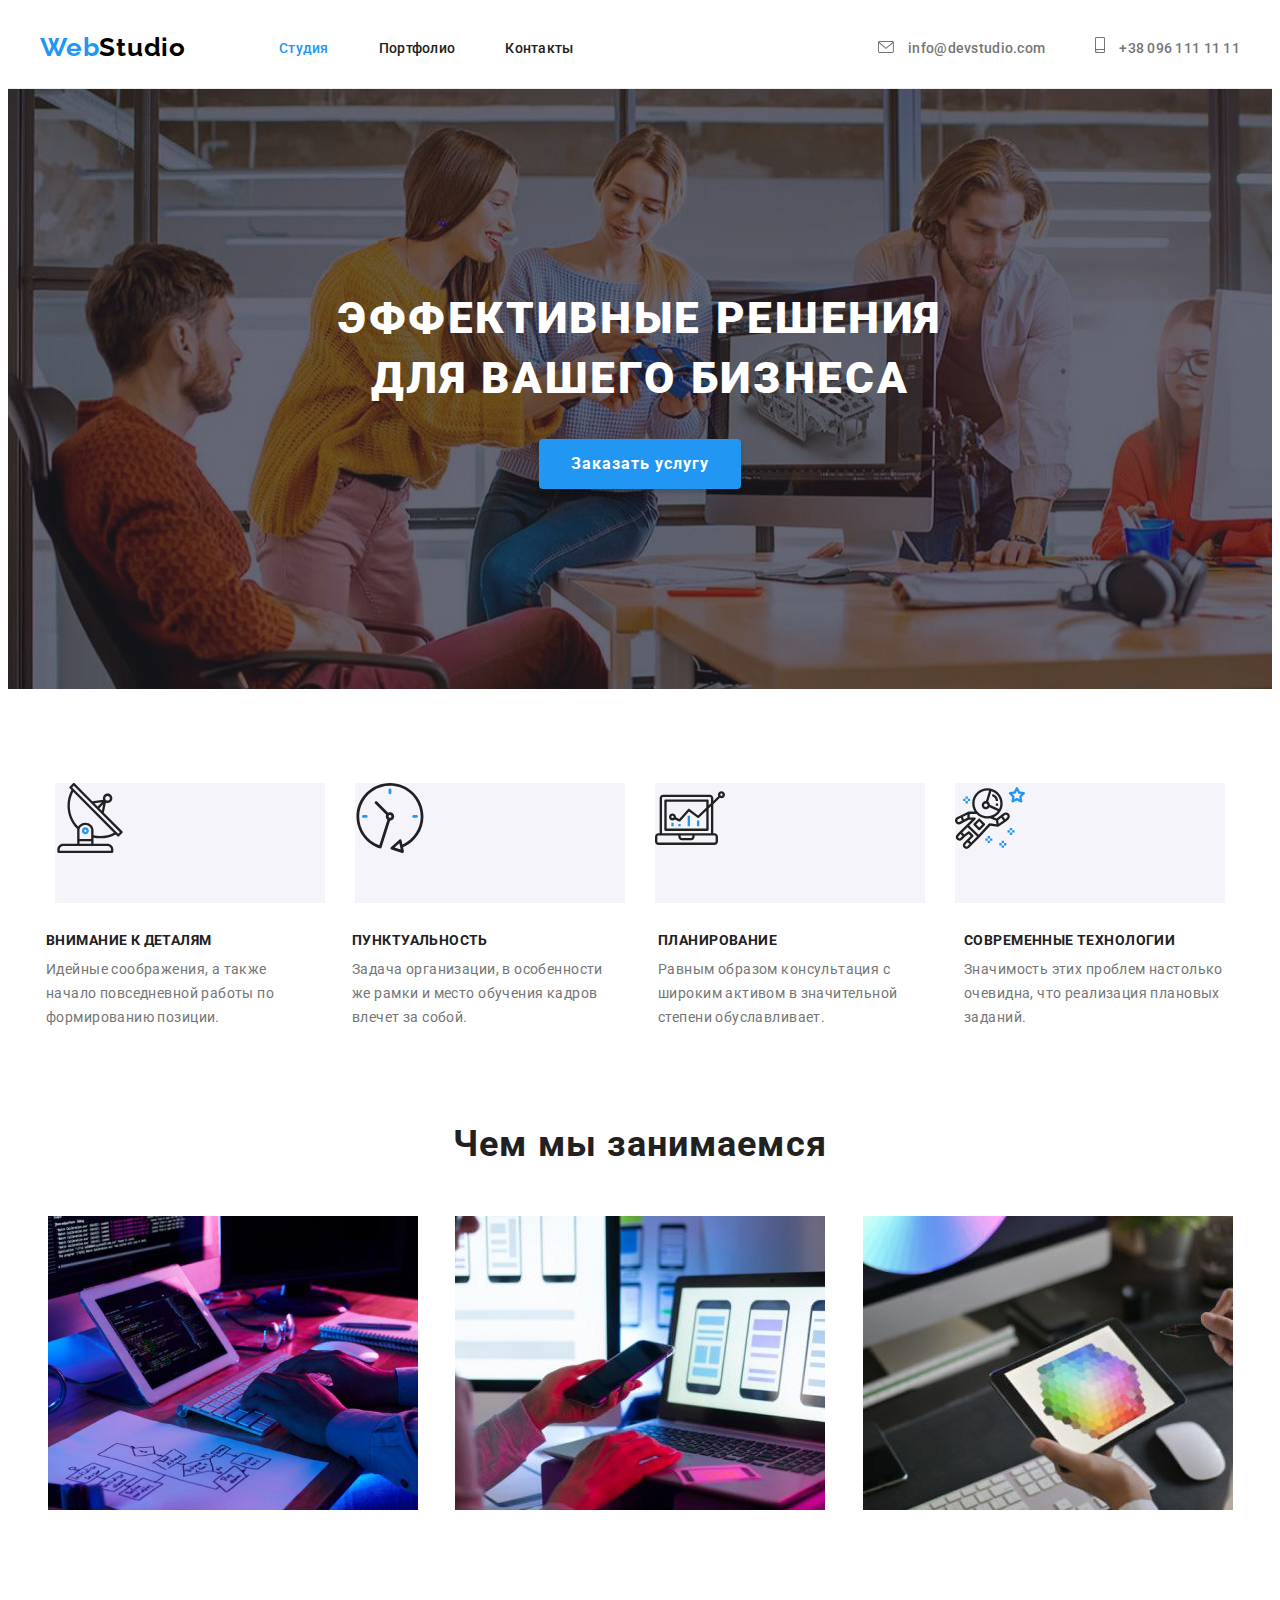
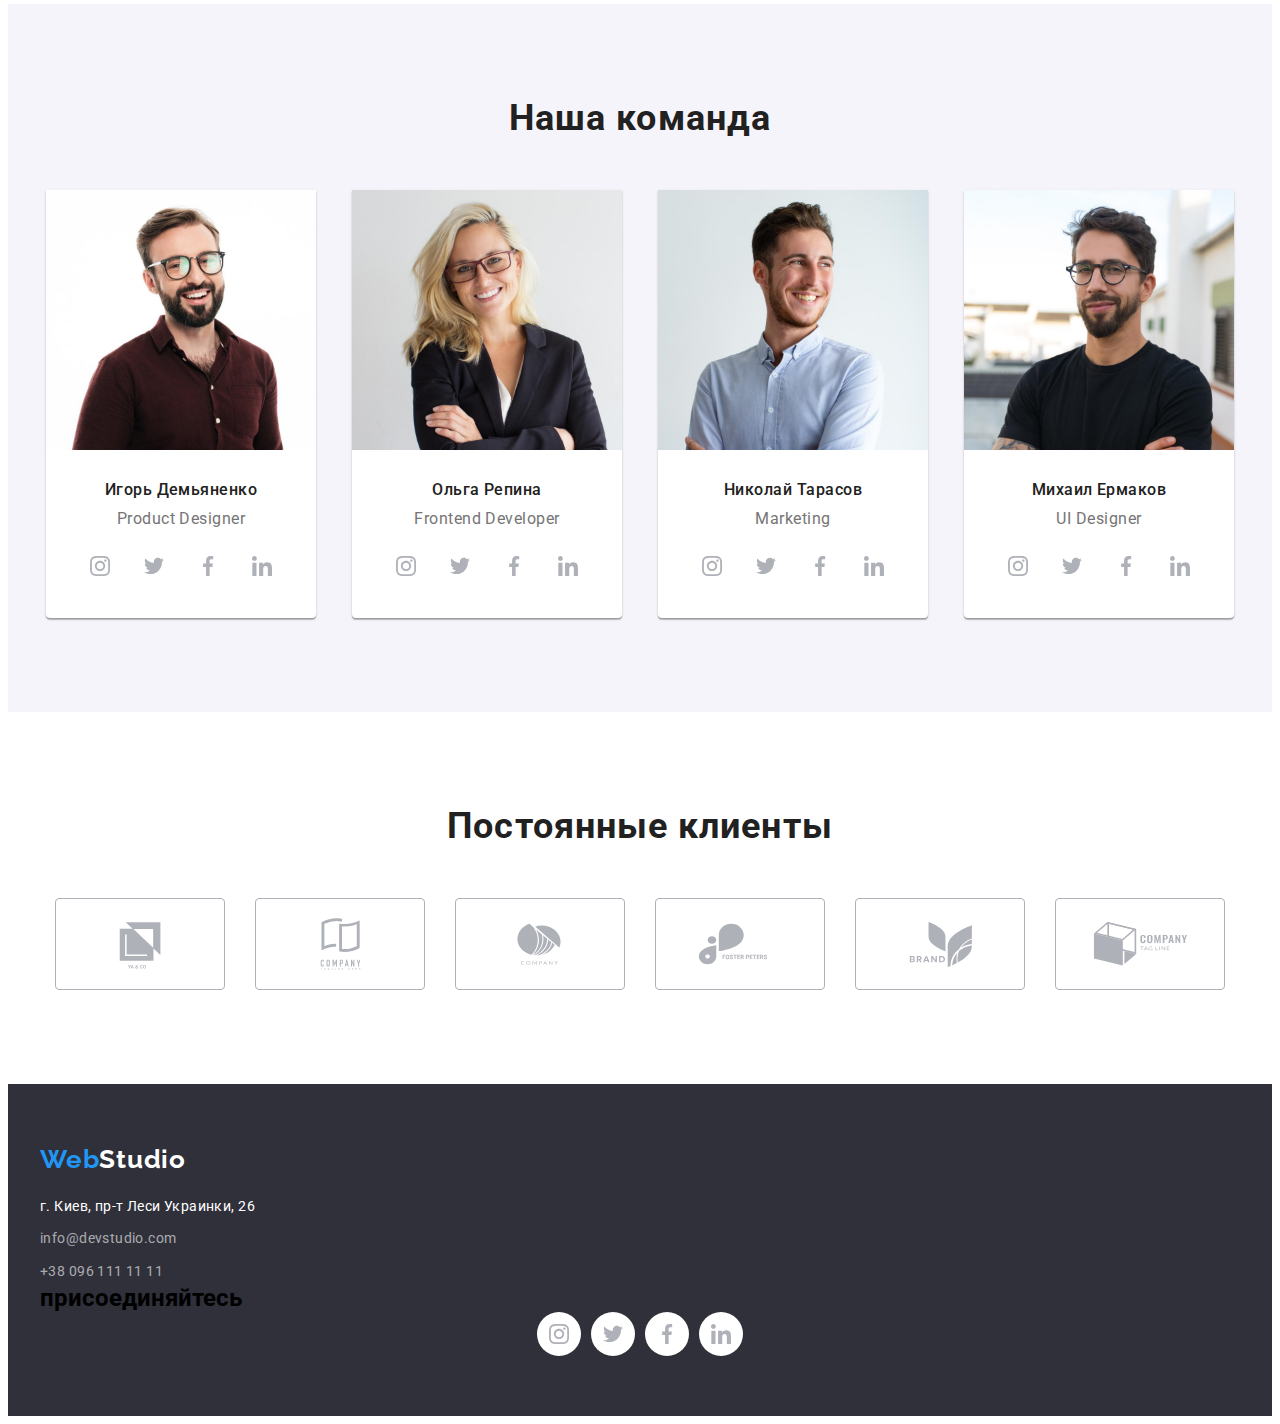
==== commit c00ed2bb: "добавила тень на карточки в портфолио" ====
--- a/index.html
+++ b/index.html
@@ -334,6 +334,37 @@
                         <a href="tel:+380961111111" class="link footer-tel">+38 096 111 11 11</a>
                     </li>
                 </ul>
+                <h2>присоединяйтесь</h2>
+                <ul class="social-list workers-social">
+                    <li class="social-item">
+                        <a href="" class="social-link">
+                            <svg class="social-icon" width="20" height="20">
+                                <use href="./images/sprite.svg#icon-instagram"></use>
+                            </svg>
+                        </a>
+                    </li>
+                    <li class="social-item">
+                        <a href="" class="social-link">
+                            <svg class="social-icon" width="20" height="20">
+                                <use href="./images/sprite.svg#icon-twitter"></use>
+                            </svg>
+                        </a>
+                    </li>
+                    <li class="social-item">
+                        <a href="" class="social-link">
+                            <svg class="social-icon" width="20" height="20">
+                                <use href="./images/sprite.svg#icon-facebook"></use>
+                            </svg>
+                        </a>
+                    </li>
+                    <li class="social-item">
+                        <a href="" class="social-link">
+                            <svg class="social-icon" width="20" height="20">
+                                <use href="./images/sprite.svg#icon-linkedin"></use>
+                            </svg>
+                        </a>
+                    </li>
+                </ul>
             </div>
         </footer>
 </body>
--- a/css/styles.css
+++ b/css/styles.css
@@ -184,6 +184,9 @@
   color: var(--accent-color);
 }
 
+.current {
+  color: var(--accent-color);
+}
 /* -------------------------------------------studio main---------------------------- */
 .first-section {
   background-color: #212121;
@@ -514,7 +517,11 @@
   margin-left: 30px;
   margin-bottom: 30px;
 }
-
+.work-examples-item:hover,
+.work-examples-item:focus {
+  box-shadow: 0px 1px 1px rgba(0, 0, 0, 0.12), 0px 4px 4px rgba(0, 0, 0, 0.06),
+    1px 4px 6px rgba(0, 0, 0, 0.16);
+}
 .work-examples-description {
   padding: 20px 24px;
   border: 1px solid #eeeeee;
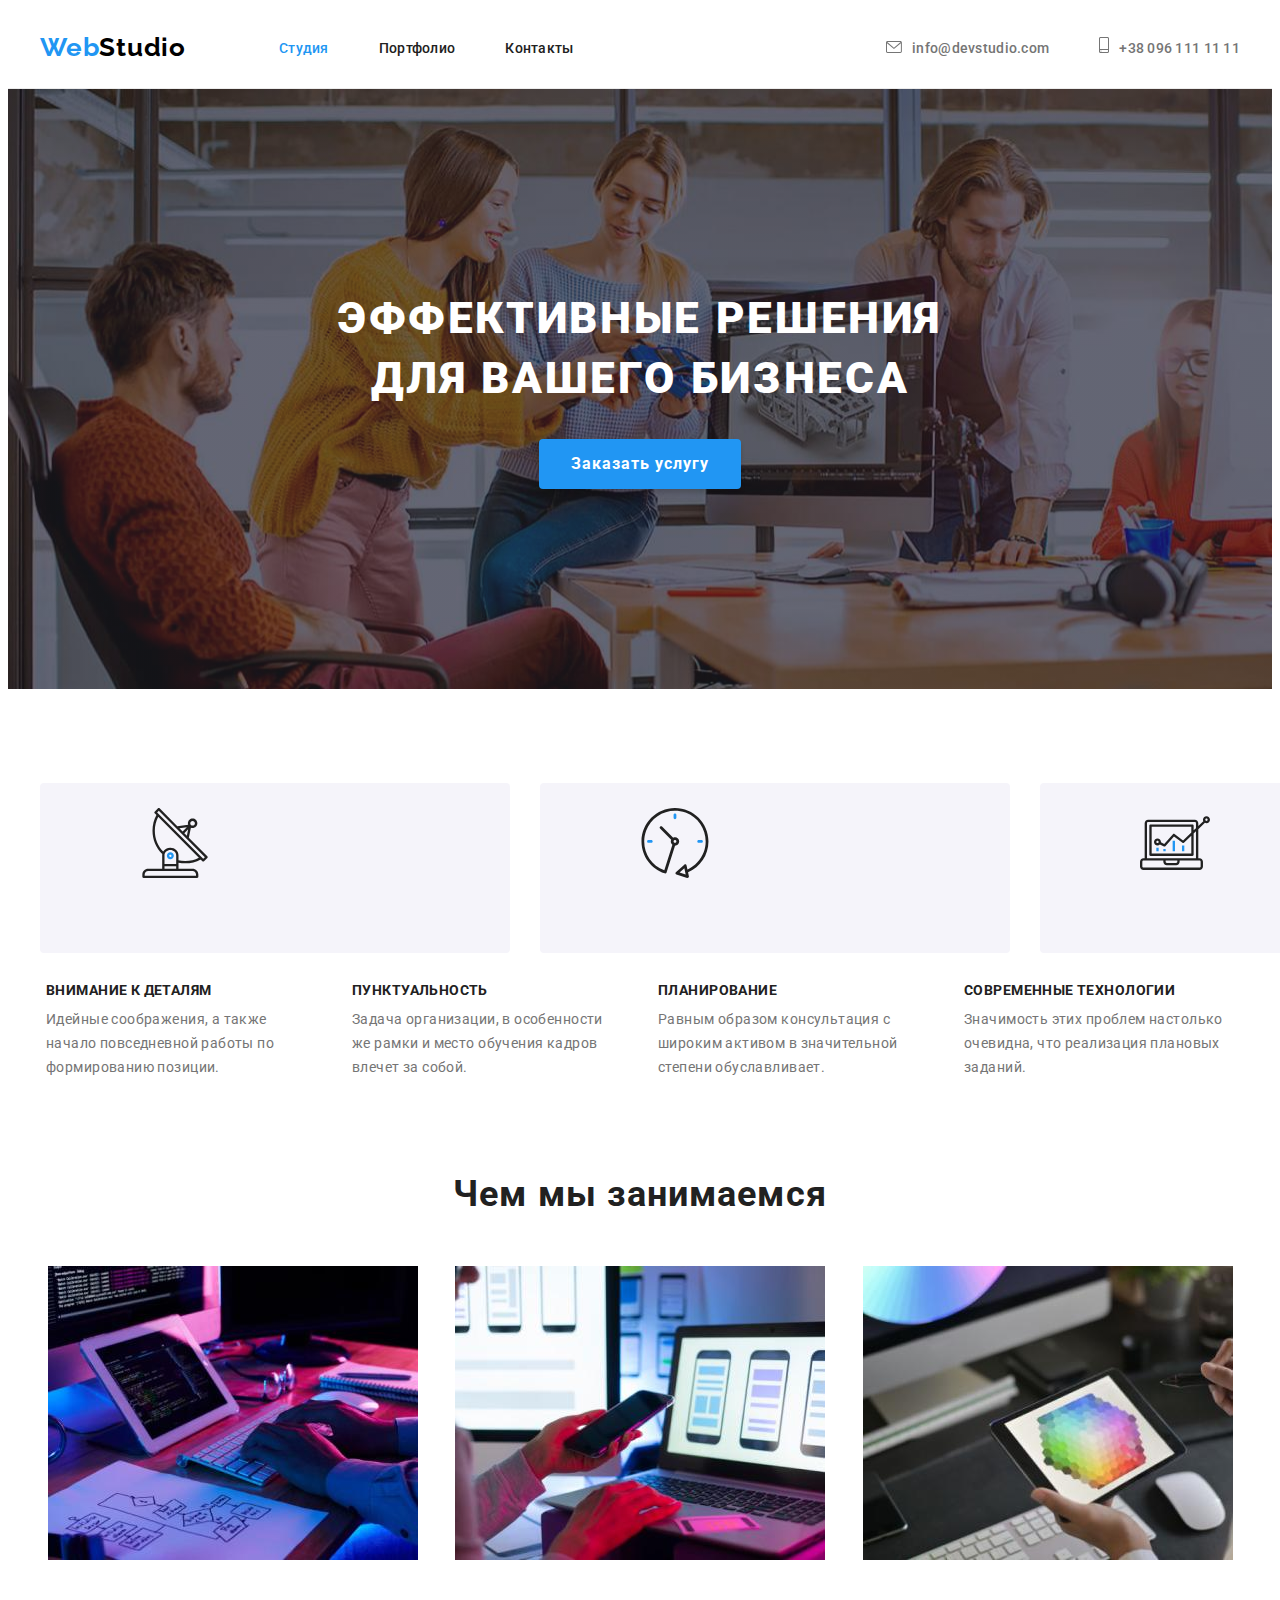
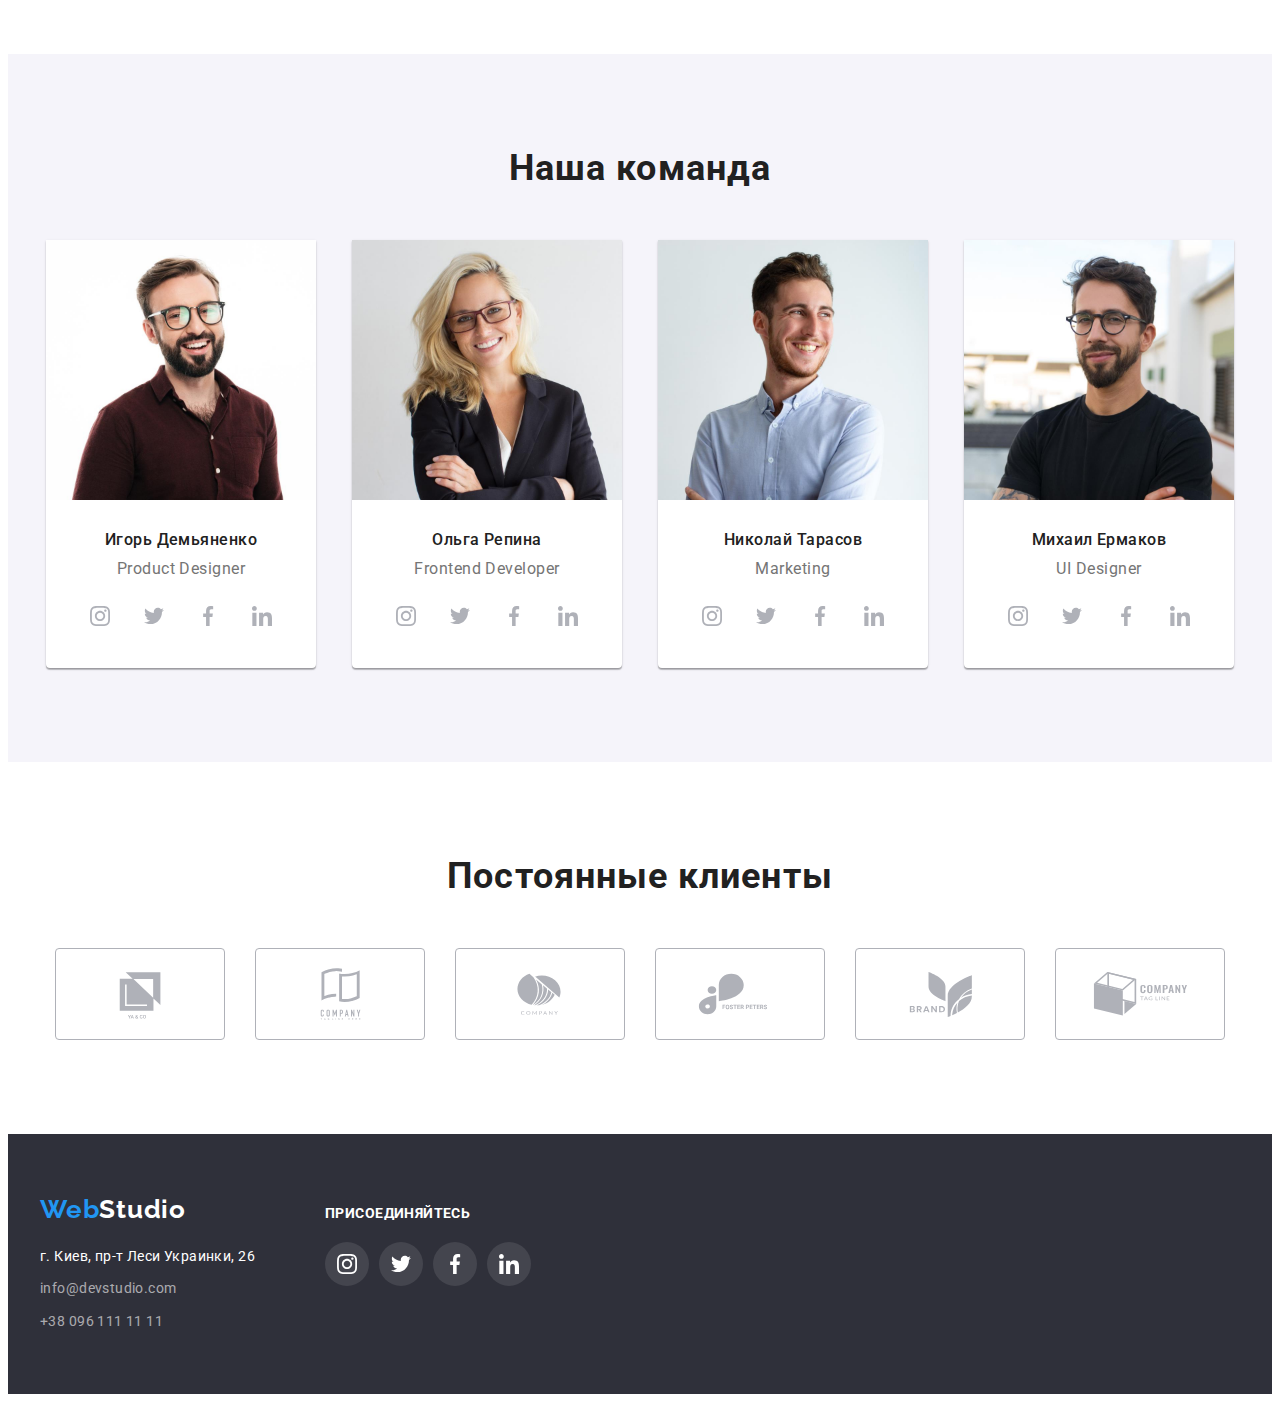
==== commit 7f62cdf9: "соц сети в футере" ====
--- a/index.html
+++ b/index.html
@@ -33,16 +33,18 @@
                 </nav>
                 <ul class="contacts-list">
                         <li class="contacts-item">
-                            <svg class="header-icon" width="16" height="12">
-                                <use href="./images/sprite.svg#icon-envelope"></use>
-                            </svg>
-                            <a href="mailto:info@devstudio.com" class="link header-mail">info@devstudio.com</a>
+                            <a href="mailto:info@devstudio.com" class="link header-mail">
+                                <svg class="header-icon" width="16" height="12">
+                                    <use href="./images/sprite.svg#icon-envelope"></use>
+                                </svg>info@devstudio.com
+                            </a>
                         </li>
                         <li class="contacts-item">
-                            <svg class="header-icon" width="10" height="16">
-                                <use href="./images/sprite.svg#icon-smartphone"></use>
-                            </svg>
-                            <a href="tel:+380961111111" class="link header-tel">+38 096 111 11 11</a>
+                            <a href="tel:+380961111111" class="link header-tel">
+                                <svg class="header-icon" width="10" height="16">
+                                    <use href="./images/sprite.svg#icon-smartphone"></use>
+                                </svg>+38 096 111 11 11
+                            </a>
                         </li>
                 </ul>
         </div>
@@ -59,24 +61,32 @@
                     <h2 class="visually-hidden">Почему стоит выбрать нас</h2>
                     <ul class="icons-list">
                         <li class="icons-list-item">
-                            <svg class="reasons-icon" width="70" height="70">
-                                <use href="./images/sprite.svg#icon-antenna"></use>
-                            </svg>
+                            <div class="icons-box">
+                                <svg class="reasons-icon" width="70" height="70">
+                                    <use href="./images/sprite.svg#icon-antenna"></use>
+                                </svg>
+                            </div>
                         </li>
                         <li class="icons-list-item">
-                            <svg class="reasons-icon" width="70" height="70">
-                                <use href="./images/sprite.svg#icon-clock"></use>
-                            </svg>
+                            <div class="icons-box">
+                                <svg class="reasons-icon" width="70" height="70">
+                                    <use href="./images/sprite.svg#icon-clock"></use>
+                                </svg>
+                            </div>
                         </li>
                         <li class="icons-list-item">
-                            <svg class="reasons-icon" width="70" height="70">
-                                <use href="./images/sprite.svg#icon-diagram"></use>
-                            </svg>
+                            <div class="icons-box">
+                                <svg class="reasons-icon" width="70" height="70">
+                                    <use href="./images/sprite.svg#icon-diagram"></use>
+                                </svg>
+                            </div>
                         </li>
                         <li class="icons-list-item">
-                            <svg class="reasons-icon" width="70" height="70">
-                                <use href="./images/sprite.svg#icon-astronaut"></use>
-                            </svg>
+                            <div class="icons-box">
+                                <svg class="reasons-icon" width="70" height="70">
+                                    <use href="./images/sprite.svg#icon-astronaut"></use>
+                                </svg>
+                            </div>
                         </li>
                     </ul>
                     <ul class="reasons-list">
@@ -322,49 +332,56 @@
         </main>
         <footer class="footer">
             <div class="container">
-                <div class="footer-logo"><a href="index.html" class="link logo-light"><span class="web">Web</span>Studio</a></div>
-                <address class="contacts-adress">
-                    <a href="https://goo.gl/maps/1FZgf9AXrZL42kgU6" target="_blank" rel="noopener noreferrer" class="link address">г. Киев, пр-т Леси Украинки, 26</a>
-                </address>
-                <ul>
-                    <li class="contacts-list-item">
-                        <a href="mailto:info@devstudio.com" class="link footer-mail">info@devstudio.com</a>
-                    </li>
-                    <li class="contacts-list-item">
-                        <a href="tel:+380961111111" class="link footer-tel">+38 096 111 11 11</a>
-                    </li>
-                </ul>
-                <h2>присоединяйтесь</h2>
-                <ul class="social-list workers-social">
-                    <li class="social-item">
-                        <a href="" class="social-link">
-                            <svg class="social-icon" width="20" height="20">
-                                <use href="./images/sprite.svg#icon-instagram"></use>
-                            </svg>
-                        </a>
-                    </li>
-                    <li class="social-item">
-                        <a href="" class="social-link">
-                            <svg class="social-icon" width="20" height="20">
-                                <use href="./images/sprite.svg#icon-twitter"></use>
-                            </svg>
-                        </a>
-                    </li>
-                    <li class="social-item">
-                        <a href="" class="social-link">
-                            <svg class="social-icon" width="20" height="20">
-                                <use href="./images/sprite.svg#icon-facebook"></use>
-                            </svg>
-                        </a>
-                    </li>
-                    <li class="social-item">
-                        <a href="" class="social-link">
-                            <svg class="social-icon" width="20" height="20">
-                                <use href="./images/sprite.svg#icon-linkedin"></use>
-                            </svg>
-                        </a>
-                    </li>
-                </ul>
+                <div class="footer-container">
+                    <div class="footer-box footer-contacts">
+                        <div class="footer-logo"><a href="index.html" class="link logo-light"><span class="web">Web</span>Studio</a></div>
+                        <address class="contacts-adress">
+                            <a href="https://goo.gl/maps/1FZgf9AXrZL42kgU6" target="_blank" rel="noopener noreferrer" class="link address">г. Киев, пр-т Леси Украинки, 26</a>
+                        </address>
+                        <ul>
+                            <li class="contacts-list-item">
+                                <a href="mailto:info@devstudio.com" class="link footer-mail">info@devstudio.com</a>
+                            </li>
+                            <li class="contacts-list-item">
+                                <a href="tel:+380961111111" class="link footer-tel">+38 096 111 11 11</a>
+                            </li>
+                        </ul>
+                    </div>
+                    <div class="footer-box footer-socials">
+                        <h2 class="connect-title">присоединяйтесь</h2>
+                        <ul class="connect-list">
+                            <li class="connect-item">
+                                <a href="" class="connect-link">
+                                    <svg class="connect-icon" width="20" height="20">
+                                        <use href="./images/sprite.svg#icon-instagram"></use>
+                                    </svg>
+                                </a>
+                            </li>
+                            <li class="connect-item">
+                                <a href="" class="connect-link">
+                                    <svg class="connect-icon" width="20" height="20">
+                                        <use href="./images/sprite.svg#icon-twitter"></use>
+                                    </svg>
+                                </a>
+                            </li>
+                            <li class="connect-item">
+                                <a href="" class="connect-link">
+                                    <svg class="connect-icon" width="20" height="20">
+                                        <use href="./images/sprite.svg#icon-facebook"></use>
+                                    </svg>
+                                </a>
+                            </li>
+                            <li class="connect-item">
+                                <a href="" class="connect-link">
+                                    <svg class="connect-icon" width="20" height="20">
+                                        <use href="./images/sprite.svg#icon-linkedin"></use>
+                                    </svg>
+                                </a>
+                            </li>
+                        </ul>
+                        
+                    </div>
+                </div>
             </div>
         </footer>
 </body>
--- a/css/styles.css
+++ b/css/styles.css
@@ -143,6 +143,7 @@
 
 .header-icon {
   margin-right: 10px;
+  fill: #757575;
 }
 
 .contacts-list {
@@ -151,8 +152,6 @@
   fill: var(--accent-color);
   align-items: center;
 }
-.contacts-item {
-}
 
 .contacts-item:not(:last-child) {
   margin-right: 50px;
@@ -169,6 +168,7 @@
 .header-tel:hover,
 .header-tel:focus {
   color: var(--accent-color);
+  fill: var(--accent-color);
 }
 
 .header-mail {
@@ -182,6 +182,7 @@
 .header-mail:hover,
 .header-mail:focus {
   color: var(--accent-color);
+  fill: var(--accent-color);
 }
 
 .current {
@@ -247,22 +248,19 @@
 
 .icons-list {
   display: flex;
-  justify-content: center;
-  align-items: center;
-}
-
-.icons-list-item {
+}
+
+.icons-box {
   background-color: #f5f4fa;
+  border-radius: 4px;
   width: 270px;
   height: 120px;
   margin-bottom: 30px;
-  align-items: center;
-}
+  padding: 25px 100px;
+}
+
 .icons-list-item:not(:last-child) {
   margin-right: 30px;
-}
-
-.reasons-icon {
 }
 
 .reasons-list {
@@ -411,6 +409,7 @@
 .social-icon {
   fill: #afb1b8;
 }
+/* --------------------------------------------Постоянные клиенты------------------------------------------ */
 
 .fifth-section {
   padding-top: 94px;
@@ -445,11 +444,6 @@
   margin-right: 30px;
 }
 
-.clients-item:hover,
-.clients-item:focus {
-  border-color: var(--accent-color);
-}
-
 .clients-link {
   width: 100%;
   height: 100%;
@@ -457,12 +451,14 @@
 
 .clients-link:hover .clients-icon,
 .clients-link:focus .clients-icon {
+  border-color: var(--accent-color);
   fill: var(--accent-color);
 }
 
 .clients-icon {
   fill: #afb1b8;
 }
+
 /* ----------------------------------portfolio main----------------------- */
 .portfolio-section {
   padding-top: 94px;
@@ -600,3 +596,61 @@
 .address:focus {
   color: var(--accent-color);
 }
+
+.footer-container {
+  display: flex;
+  align-items: baseline;
+}
+
+.footer-contacts {
+  margin-right: 70px;
+}
+.footer-socials {
+  align-items: baseline;
+}
+
+.connect-title {
+  font-weight: 700;
+  font-size: 14px;
+  line-height: 1.14;
+  letter-spacing: 0.03em;
+  text-transform: uppercase;
+  color: var(--primary-title-color);
+  margin-bottom: 20px;
+}
+
+.connect-list {
+  display: flex;
+}
+
+.connect-item {
+  width: 44px;
+  height: 44px;
+}
+
+.connect-item:not(:last-child) {
+  margin-right: 10px;
+}
+.connect-link {
+  width: 100%;
+  height: 100%;
+  background-color: rgba(255, 255, 255, 0.1);
+  border-radius: 50%;
+  display: flex;
+  align-items: center;
+  justify-content: center;
+}
+
+.connect-link:hover,
+.connect-link:focus {
+  background-color: var(--accent-color);
+}
+
+.connect-link:hover .connect-icon,
+.connect-link:focus .connect-icon {
+  fill: #ffffff;
+}
+
+.connect-icon {
+  fill: #ffffff;
+}
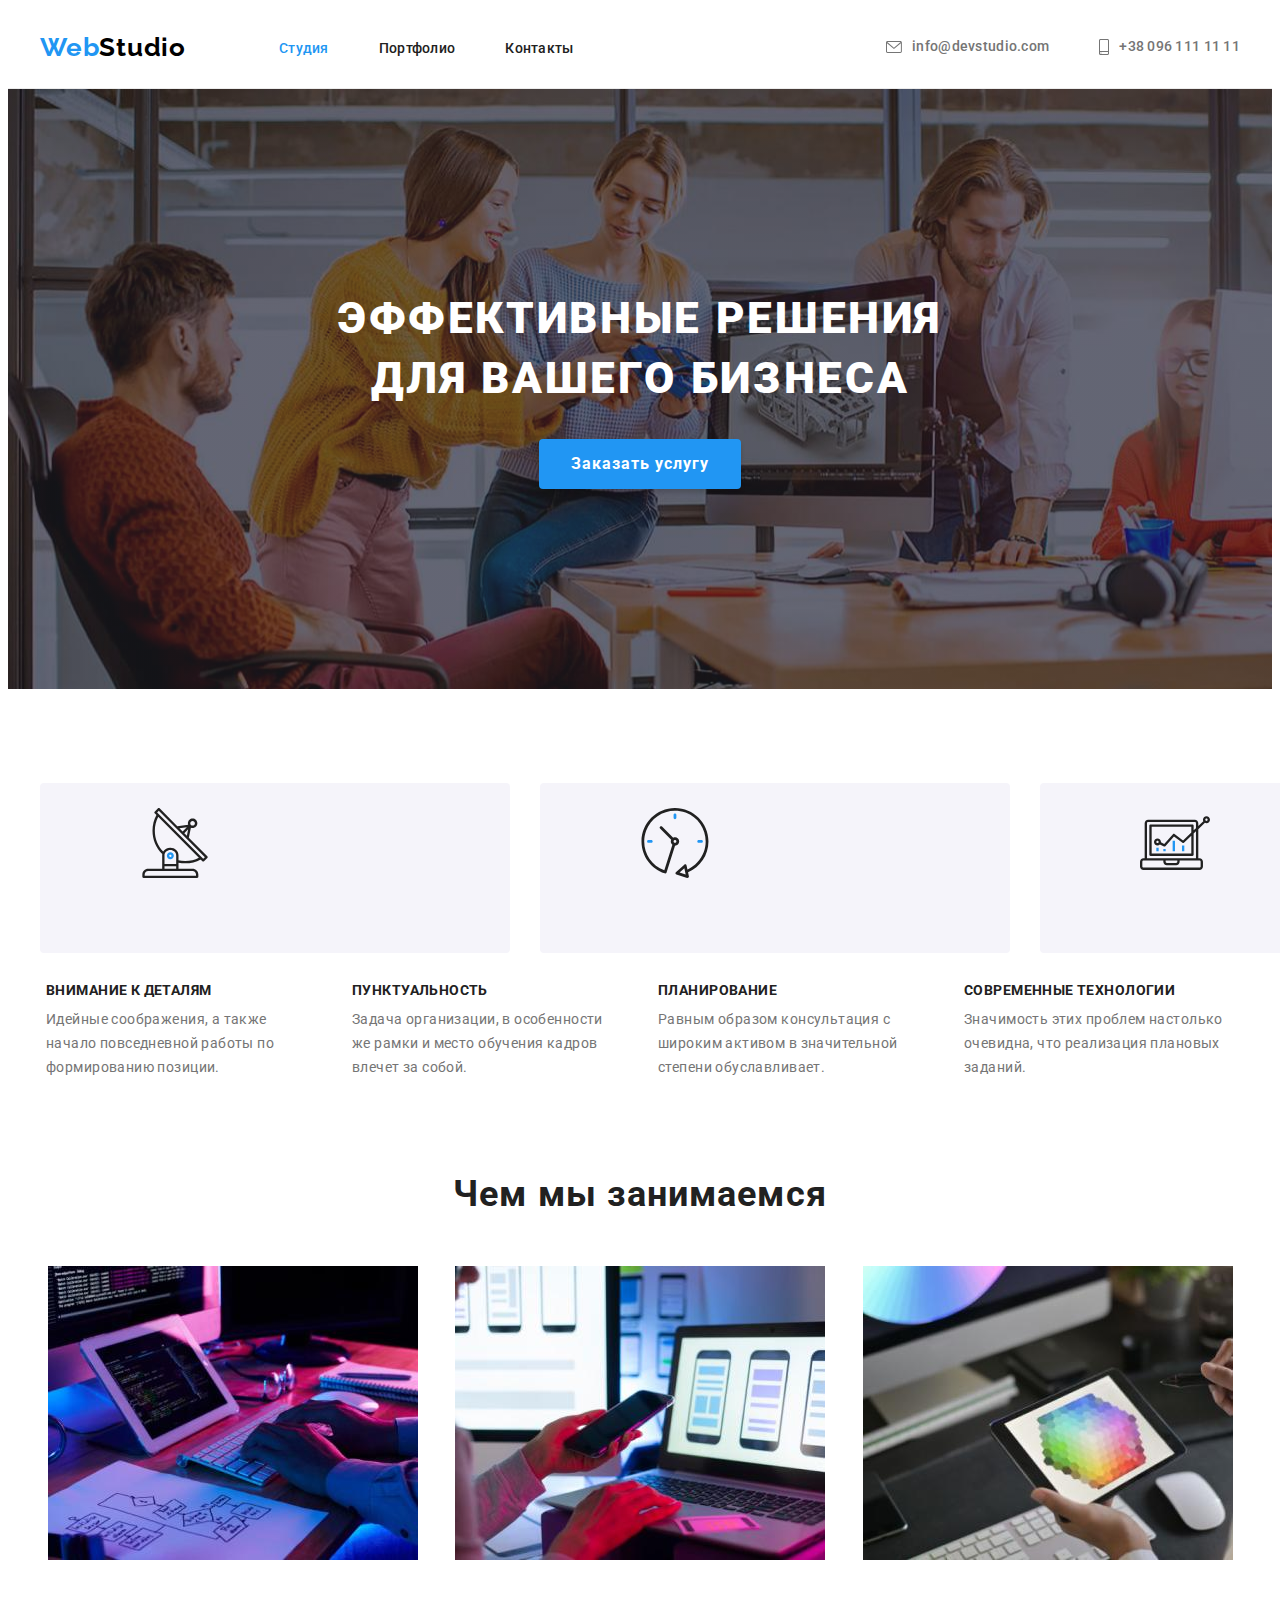
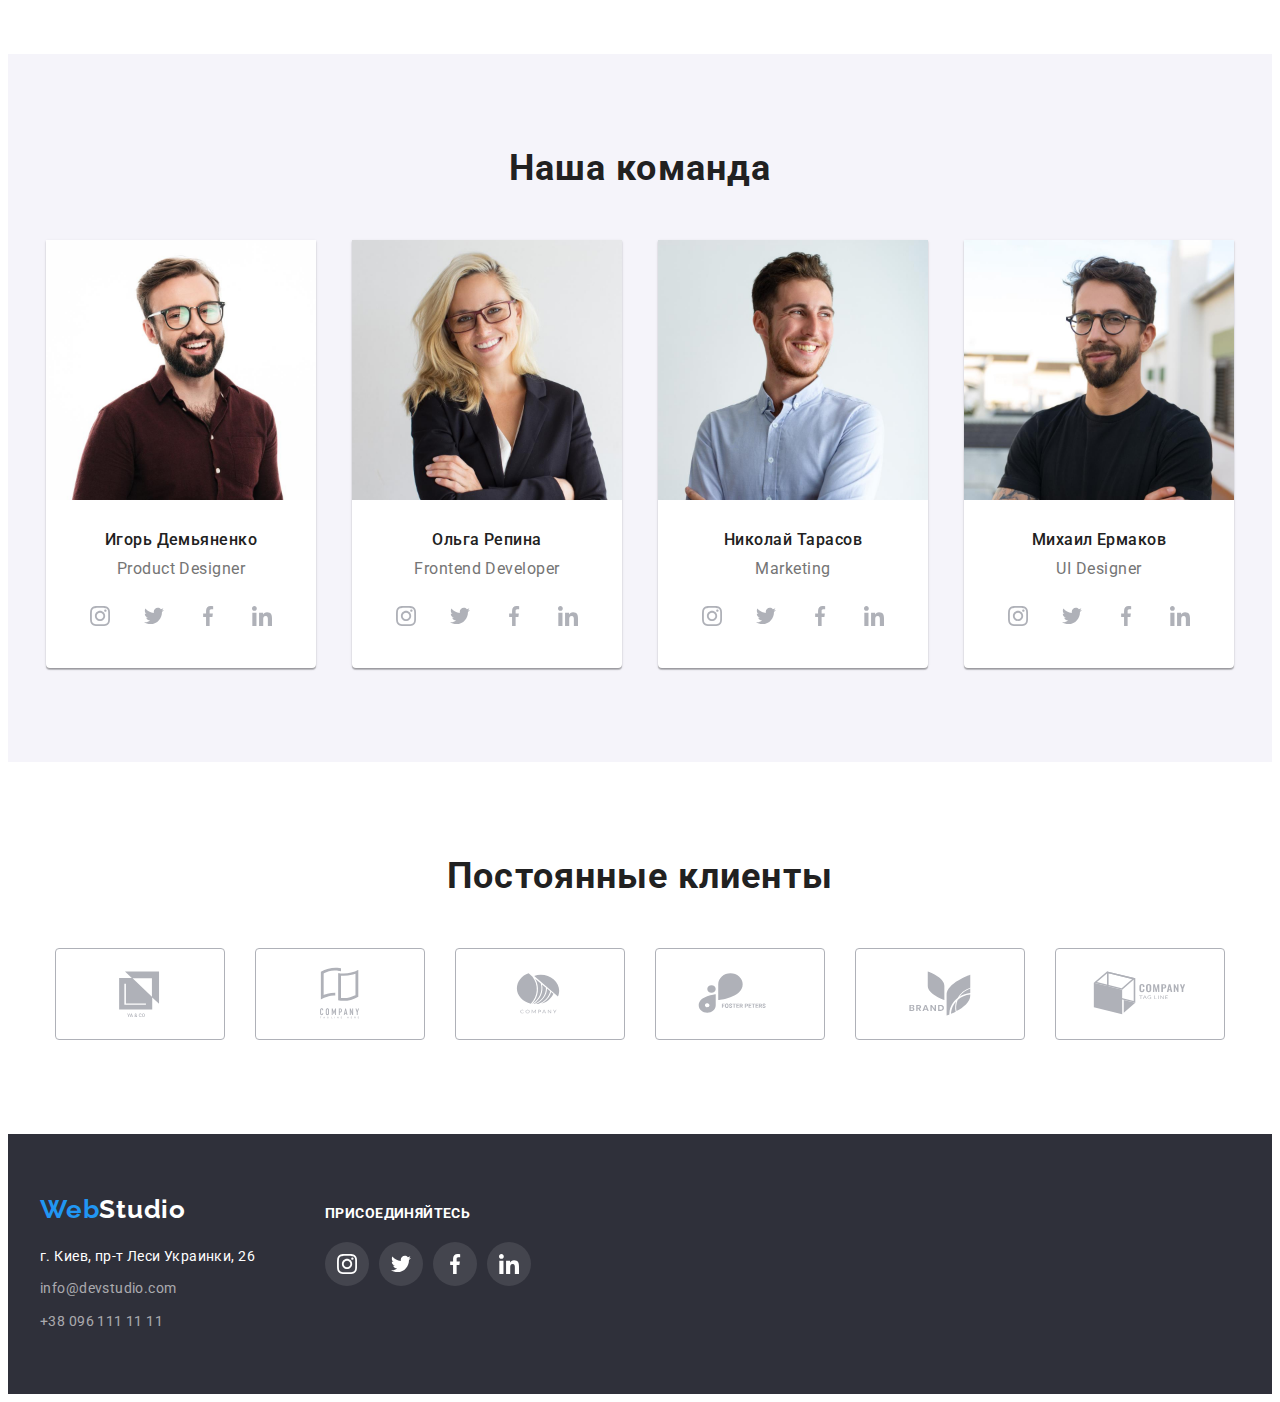
==== commit 4e12b442: "светятся иконки в хедере" ====
--- a/index.html
+++ b/index.html
@@ -33,14 +33,14 @@
                 </nav>
                 <ul class="contacts-list">
                         <li class="contacts-item">
-                            <a href="mailto:info@devstudio.com" class="link header-mail">
+                            <a href="mailto:info@devstudio.com" class="link header-mail header-mail-link">
                                 <svg class="header-icon" width="16" height="12">
                                     <use href="./images/sprite.svg#icon-envelope"></use>
                                 </svg>info@devstudio.com
                             </a>
                         </li>
                         <li class="contacts-item">
-                            <a href="tel:+380961111111" class="link header-tel">
+                            <a href="tel:+380961111111" class="link header-tel header-tel-link">
                                 <svg class="header-icon" width="10" height="16">
                                     <use href="./images/sprite.svg#icon-smartphone"></use>
                                 </svg>+38 096 111 11 11
--- a/css/styles.css
+++ b/css/styles.css
@@ -165,9 +165,21 @@
   color: var(--primary-text-color);
 }
 
+.header-tel-link {
+  width: 100%;
+  height: 100%;
+  display: flex;
+  align-items: center;
+  justify-content: center;
+}
+
 .header-tel:hover,
 .header-tel:focus {
   color: var(--accent-color);
+}
+
+.header-tel:hover .header-icon,
+.header-tel:focus .header-icon {
   fill: var(--accent-color);
 }
 
@@ -179,9 +191,21 @@
   color: var(--primary-text-color);
 }
 
+.header-mail-link {
+  width: 100%;
+  height: 100%;
+  display: flex;
+  align-items: center;
+  justify-content: center;
+}
+
 .header-mail:hover,
 .header-mail:focus {
   color: var(--accent-color);
+}
+
+.header-mail:hover .header-icon,
+.header-mail:focus .header-icon {
   fill: var(--accent-color);
 }
 
@@ -434,24 +458,31 @@
 .clients-item {
   width: 170px;
   height: 92px;
+}
+
+.clients-item:not(:last-child) {
+  margin-right: 30px;
+}
+
+.clients-link {
+  width: 100%;
+  height: 100%;
   border: 1px solid #afb1b8;
   box-sizing: border-box;
   border-radius: 4px;
   padding: 16px 32px;
-}
-
-.clients-item:not(:last-child) {
-  margin-right: 30px;
-}
-
-.clients-link {
-  width: 100%;
-  height: 100%;
+  display: flex;
+  align-items: center;
+  justify-content: center;
+}
+
+.clients-link:hover,
+.clients-link:focus {
+  border-color: var(--accent-color);
 }
 
 .clients-link:hover .clients-icon,
 .clients-link:focus .clients-icon {
-  border-color: var(--accent-color);
   fill: var(--accent-color);
 }
 
